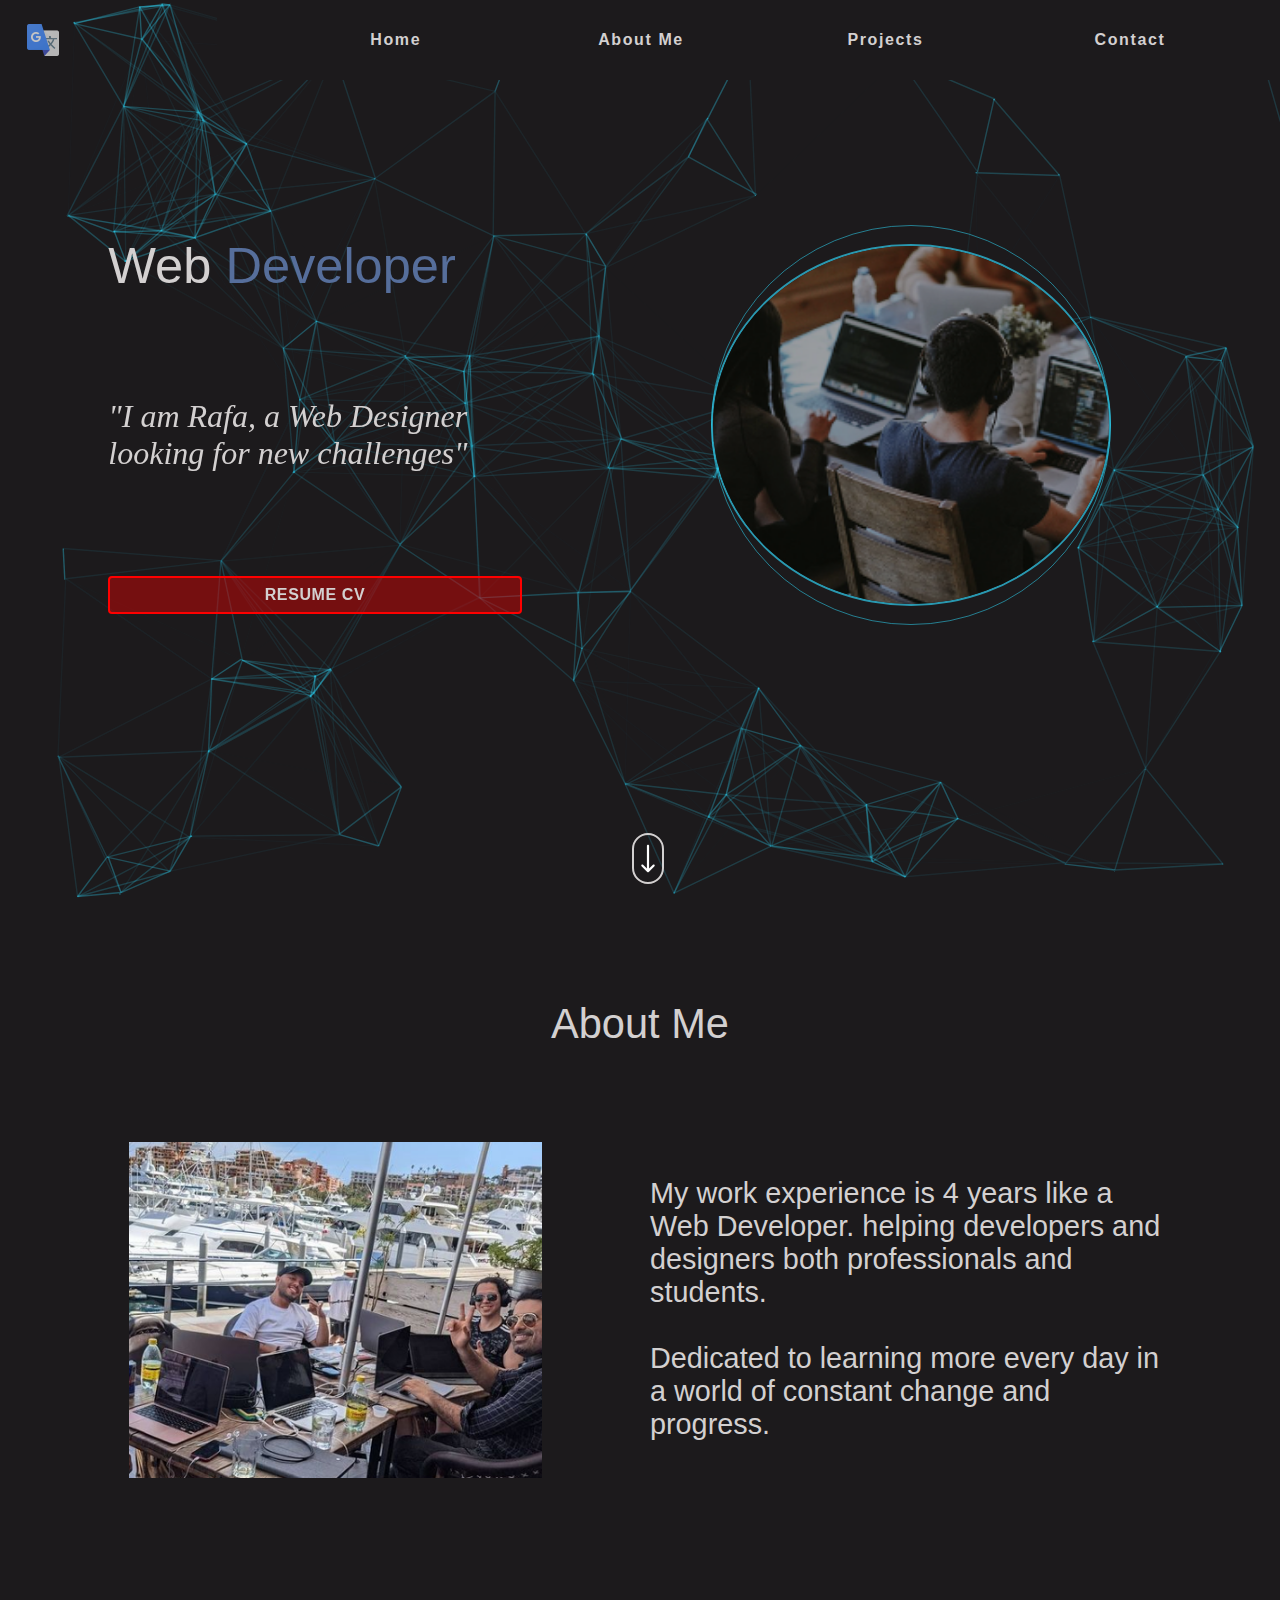
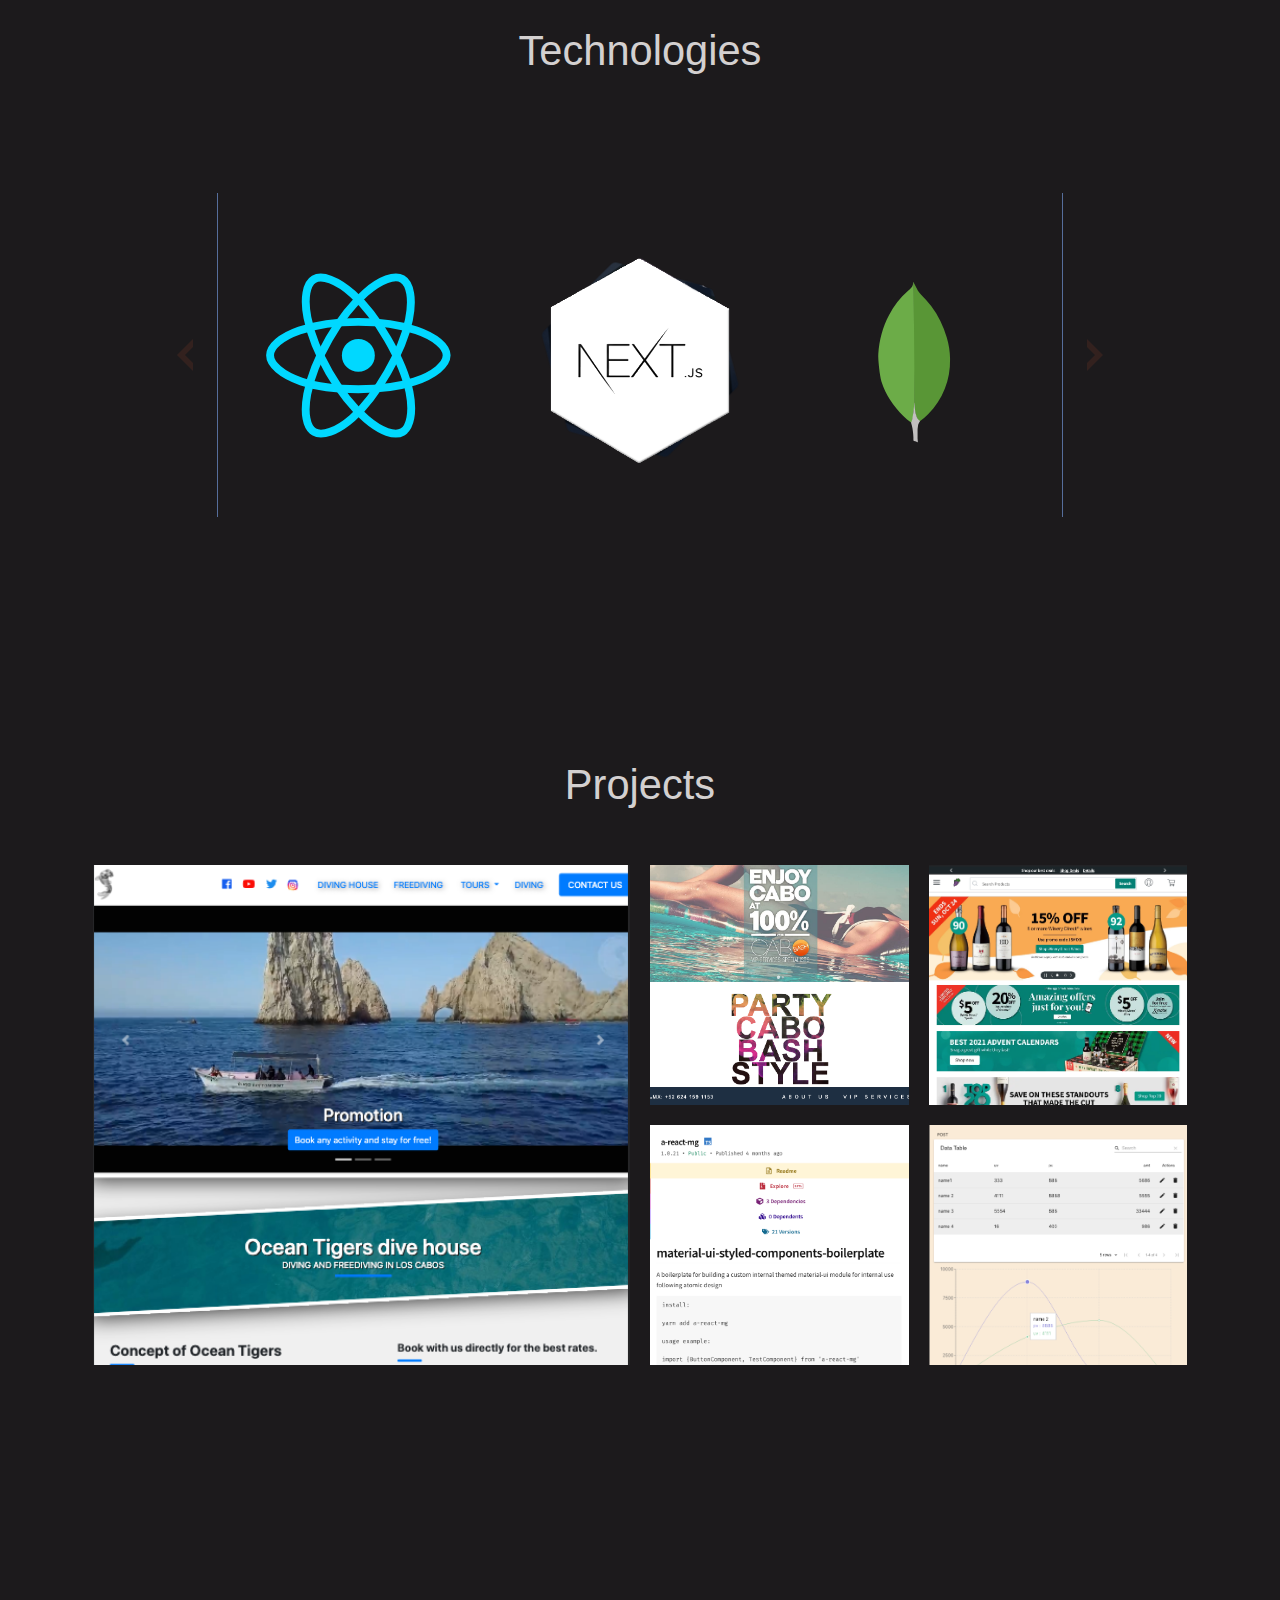
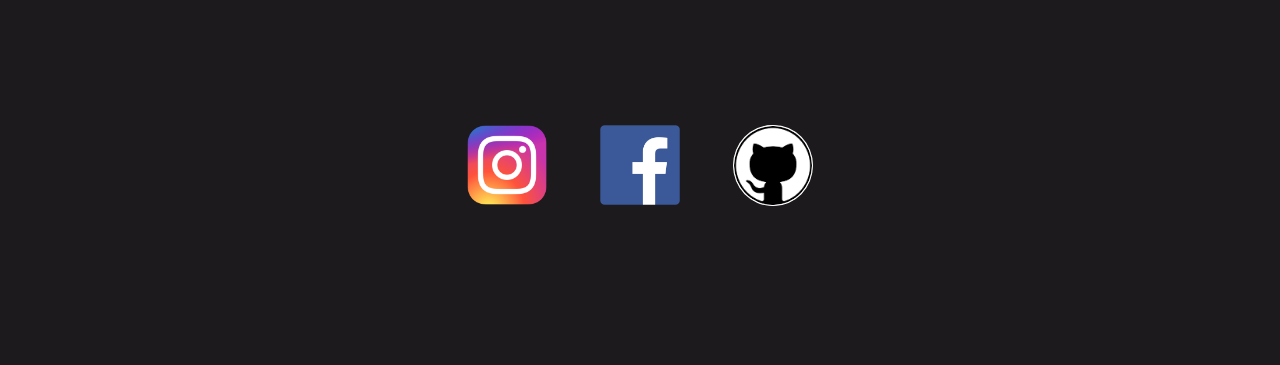
==== index.html @ 6e9bcad2 "sii" ====
<html lang="es">
<head>
    <meta charset="UTF-8">
    <meta name="viewport" content="width=device-width, initial-scale=1.0">
    <title>WEB Developer</title>
    <link rel="stylesheet" href="css/style.css">
    <link rel="shortcut icon" href="css/favicon.svg">
</head>
<body id="header">
    <div id="particles-js"></div>
    <div class="loader">
        <div class="rings">
            <div class="ring one">
                <div class="ring two">
                    <div class="ring three">
                    </div>
                </div>
            </div>
        </div>
    </div>
    <header class="header grid">
        <nav class="navbar">
            <ul class="navbar__links">
                <li class="navbar__link active"><a href="#header">Home</a></li>
                <li class="navbar__link"><a href="#about">About Me</a></li>
                <li class="navbar__link"><a href="#proyects" >Projects</a></li>
                <li class="navbar__link"><a href="#contact" >Contact</a></li>
                <li class="navbar__link">
                    <a href="https://stackblitz.com/@xipeRafa" target="__blank" class="stackblitz" >StackBlitz</a>
                </li> 
            </ul>
            <div class="btn__menu">
                <span class="btn__menu--span span1"></span>
                <span class="btn__menu--span span2"></span>
                <span class="btn__menu--span span3"></span>
            </div>
        </nav>
        <div class="btn__traduccion">
            <img src="assets/Google_Translate_logo.svg.png" alt="" class="btn__traduccion--img">
        </div>
        <div class="header__info">
            <h1 class="header__title">Web <span class="orange__letters">Developer</span></h1>
            <p class="header__paragraph">
                "I am Rafa, a Web Designer looking for new challenges"
            </p>
            <a href="./cv.html" target="_blank" class="header__link">RESUME CV</a>
        </div>
        <div class="header__img">
            <div class="header__circle"></div>
            <img src="assets/pc2.png" alt="an animated pc" class="img">
        </div>
        <a href="#about" class="header__link--relative">
                <img src="assets\flecha-hacia-abajo.svg" alt="" class="header__link--img">
        </a>
    </header>
    <section class="about" id="about">
        <div class="about__container grid">
            <h2 class="about__title">About Me</h2>

            <p class="about__me">
                My work experience is 4 years like a Web Developer.
                helping developers and designers both professionals and students.
                <br><br>
                Dedicated to learning more every day in a world of constant change and progress.
           
            </p>
        
          
            <div class="about__img">
                <img src="assets/yo.png" alt="a developer draw">
            </div>

            <h3 class="about__tecnology--title">Technologies</h3>
            <div class="carousel">
                <div class="skill">
                    <img src="assets/react-1.svg" alt="">
                </div>
                <div class="skill">
                    <img src="assets/nextjs.png" alt="">
                </div>
                <div class="skill">
                    <img src="assets/MongoDB-Icon-logo.svg" alt="">
                </div>
                <div class="skill">
                    <img src="assets\html5-logo.svg" alt="">
                </div>
                <div class="skill">
                    <img src="assets\css-logo.svg" alt="">
                </div>
                <div class="skill">
                    <img src="assets\js-logo.svg" alt="">
                </div>
                <div class="skill">
                    <img src="assets\git-logo.svg" alt="">
                </div>
                <div class="skill">
                    <img src="assets/GraphQL_Logo.svg.png" alt="">
                </div>
                <div class="skill">
                    <img src="assets/e.png" alt="">
                </div>
            </div>
            <div class="keypad">
                <div class="right"><img src="assets\right-chevron.svg" alt=""></div>
                <div class="left"><img src="assets\left-chevron.svg" alt=""></div>
            </div>
            <div class="carousel__dots">
            </div>
        </div>
    </section>
    <section class="proyects" id="proyects">
        <div class="proyects__container grid">
            <h2 class="proyects__title">Projects</h2>
            <div class="proyect">
                <img src="assets/oceantigers.png" alt="" class="proyect__img--mobile">
                <img src="assets/oceantigers-desktop.png" alt="" class="proyect__img">
            </div>
            <div class="proyect">
                <img src="assets/cabobash.png" alt="" class="proyect__img--mobile">
                <img src="assets/cabobash.png" alt="" class="proyect__img">
               
            </div>
            <div class="proyect">
                <img src="assets/totalwine.png" alt="" class="proyect__img--mobile">
                <img src="assets/totalwine-desktop.png" alt="" class="proyect__img">
            </div>
            <div class="proyect">
                <img src="assets/ui-sistem-mobile.png" alt="" class="proyect__img--mobile">
                <img src="assets/ui-sistem.png" alt="" class="proyect__img">
            </div>
            <div class="proyect">
                <img src="assets/reachart.png" alt="" class="proyect__img--mobile">
                <img src="assets/reachart.png" alt="" class="proyect__img">
            </div>
        </div>
    </section>
    <footer class="footer">
        <div class="footer__container">
            <div class="footer__social" id="contact">
                <a href="https://www.instagram.com/rafa110587/" target="__blank" class="footer__link">
                    <img src="assets/Instagram_logo_2016.svg.png" alt="" class="footer__social--icon">
                </a>
                <a href="https://www.facebook.com/rafaelsemonio" target="__blank" class="footer__link">
                    <img src="assets/Facebook_icon_2013.svg.png" alt="" class="footer__social--icon">
                </a>
                <a href="https://github.com/xipeRafa?tab=repositories" target="__blank" class="footer__link" >
                    <img src="assets/github.png" alt="" class="footer__social--icon github" >
                </a> 
            </div>
        </div>
    </footer>
    <script src="js/particles.min.js"></script>
    <script src="js/app.js"></script>
</body>
</html>
---- css/style.css ----
:root{
      --white: rgb(211, 208, 208);
      --light-grey: #312f31;
      --grey: #1c1a1c;
      --dark-grey: #1c1a1c;
      --blueGray: #566e9b;
      background-color:#1c1a1c;
  }
  
  *,
  *::after,
  *::before{
  
      margin: 0;
      padding: 0;
      box-sizing: border-box;
      scroll-behavior: smooth;
  
  }
  
  a{
      text-decoration: none;
  }
  
  li{
      list-style: none;
  }
  
  body{
      padding-top: 200px;
      font-family: 'roboto' , sans-serif;
  }
  
  /* estilos scroll bar */
  
  body::-webkit-scrollbar {
      -webkit-appearance: none;
  } 
  
 /*  body::-webkit-scrollbar:vertical {
      width:10px;
  } */
  
  body::-webkit-scrollbar-button:increment,.contenedor::-webkit-scrollbar-button {
      display: none;
  }  
  
  
  body::-webkit-scrollbar-track {
      background-color: var(--dark-grey);
  }
  
  .header{
      position: relative;
      height:100%;
      width: 100%;
      z-index: 9;
  }
  
  #particles-js{
      background-color: var(--dark-grey);
      height: 100vh;
      width: 100%;
      position: absolute;
      top: 0;
      left: 0;
      z-index: 1;
  }
  
  /* ------------------loader------------------------ */
  .loader{
      height: 100vh;
      width: 100%;
      background-color: #131213;
      display: flex;
      align-items: center;
      justify-content: center;
      position: fixed;
      top: 0;
      left: 0;
      z-index: 10000;
      clip-path: circle(141.2% at 100% 0);
      transition: clip-path 2s ease-in-out;
  }
  
  .loader.desactive{
      clip-path: circle(0.0% at 100% 0);
  }
  
  .ring{
      border-radius: 50%;
      display: flex;
      align-items: center;
      justify-content: center;
  }
  
  .ring.one{
      border: 6px solid #Fff;
      border-left-color: transparent;
      border-top-color: transparent;
      height: 120px;
      width: 120px;
      animation: rotation 8s linear infinite;
  }
  
  .ring.two{
      border: 4px solid #Fff;
      border-left-color: transparent;
      border-top-color: transparent;
      height: 80px;
      width: 80px;
      animation: rotation 3s linear infinite;
  }
  
  .ring.three{
      border: 2px solid #Fff;
      border-left-color: transparent;
      border-top-color: transparent;
      height: 40px;
      width: 40px;
      animation: rotation 2s linear infinite;
      
  }
  
  @keyframes rotation{
      0%{
          transform: rotate(0deg);
      }
      100%{
          transform: rotate(360deg);
      }
  }
  
  /* ----navbar----------------- */
  
  .navbar{
      height: 80px;
      width: 100%!important;
      padding: 0 4%;
      display: flex;
      flex-direction: row-reverse;
      justify-content: space-between;
      align-items: center;
      position: fixed!important;
      top: 0;
      z-index: 10;
      background-color: var(--dark-grey);
      padding-left: 56px!important;
  }
  
      .navbar__links{
          background-color: var(--dark-grey);
          height: 100vh;
          width: 100%;
          position: absolute;
          top: 0;
          left: -140vw;
          box-shadow: inset -8px  0px var(--light-grey);
          padding-left: 8%;
          padding-top: 80px;
          transition: left .6s;
          overflow: hidden;
      }
  
      .navbar.active .navbar__links{
          left: 0;
      }
  
          .navbar__link{
              height: 3em;
              width: calc( 100% - 8px );
              margin: 1em 0;
              padding-left: 1em;
              position: relative;
               border-radius: 10px; 
          }
  
          .navbar__link > a {
              height: 100%;
              width: 100%;
              display: flex;
              align-items: center;
          }

              .navbar__link > a{
                  color: var(--white);
                  letter-spacing: .1em;
                  font-weight: 600;
              }
  
          .navbar__link.active{
              width: 100%;
              background-color: var(--blueGray);
              border-radius: 10px 0 0 10px;
          }
  
          
  
  .btn__menu{
      height: 20px;
      width: 34px;
      position: relative;
      cursor: pointer;
      z-index: 10;
  }
  
      .btn__menu--span{
          position: absolute;
          content: '';
          background: var(--blueGray);
          height: 4px;
          width: 30px;
          transition: all 400ms ease; 
          z-index: 101;
      }
  
          .span2{
              top: 8px;
          }
  
          .span3{
              top: 16px;
          }
  
          .navbar.active .span1{
              transform: rotate(140deg);
              top: 10px;
          }
  
          .navbar.active .span2{
              opacity: 0%;
          }
  
          .navbar.active .span3{
              transform: rotate(-140deg);
              top: 10px;
          }
  
      .btn__traduccion{
          height: 80px;
          display: flex;
          align-items: center;
          justify-content: center;
          position: fixed;
          top: 0;
          left: 4%;
          z-index: 1000;
      }
  
          .btn__traduccion--img{
              height: 40%;
              width: auto;
              cursor: pointer;
              opacity: .8;
          }
  
          .btn__traduccion--img:hover{
              opacity: 1;
          }
  
      /* --------------------header-------------------------- */
  
      .header__info{
          height: calc(50vh - 80px );
          width: 100%;
          padding: 44px 8% 0;  /* arriba  lados  abajo*/
          color: var(--white);
      }
      
  
          .header__title{
              font-size: clamp( 2em , calc( 2.2em + 1.2vw) , 3.4em );
              text-align: center;
              font-weight: 500;
          }
  
          .header__paragraph{
              margin: 1em 0;
              font-size: clamp( 1em , calc( 1.2em + 1vw ) , 2em );
              text-align: center;
            
          }
  
          .header__link{
              display: flex;
              height: 2.4em ;
              width: 100%;
              border: 2.6px solid red;
              color: var(--white);
              justify-content: center;
              align-items: center;
              border-radius: 4px;
              font-weight: 600;
              margin: 0 auto;
              position: relative;
              z-index: 1;
              transition: all .8s;
              letter-spacing: .6px;
              background-color: rgba(255, 0, 0, 0.397);
          }
  
          .header__link:hover{
              color: var(--white);
          }
  
          .header__link::after{
              content: "";
              background-color: rgba(255, 0, 0, 0.397);
              height: 100%;
              width: 100%;
              position: absolute;
              top: 0;
              left: 0;
              z-index: -1;
              transform: scaleX(0);
              transition: all .8s;
          }
  
          .header__link:hover::after{
              transform: scaleX(1);
          }
  
          .orange__letters{
              color: var(--blueGray);
          }
     
  
      .header__img{
          height: 50vh;
          width: 100%;
          display: flex;
          align-items: center;
          justify-content: center;
          position: relative;
      }
  
          .header__circle{
              height: 40vh;
              max-height: 400px;
              width: 40vh;
              max-width: 400px;
              border-radius: 50%;
              border: 1.4px solid #30dafc86;
              position: absolute;
              top: calc( auto / 2);
              left: auto;
              z-index: 1;
          }
  
          .img{
              height: auto;
              width: 80%;
              position: absolute;
              z-index: 2;
          }
  
      .header__link--relative{
          display: none;
      }
  
  /* -------------------ABOUT ME---------------------------- */
  
  .about{
      background-color: var(--grey);
  }
  
  .about__container{
      padding-top: 3em;
      display: flex;
      flex-direction: column;
      align-items: center;
      padding: 100px 0;
  }
  
      .about__title{
          color: var(--white);
          font-size: clamp( 1em , calc( 1em + 2vw ) , 3em );
          font-weight: 500;
      }
  
      .about__me{
          width: 100%;
          margin: 2em 0;
          text-align: center;
          color: var(--white);
          padding: 0 8%;
          font-size: clamp(1em, calc( 1em + .5vw ) , 2em);
      }
  
      .about__img img{
        width: 90%;
        margin-top: 0%;
        margin-bottom: 9%;
        margin-left: 5%;
      }
  
      .about__tecnology--title{
          color: var(--white);
          font-size: clamp( 1em , calc( 1em + 2vw ) , 3em );
          font-weight: 500;
      }
  
      .carousel{
          height: 36vh;
          width: 100%;
          display: flex;
          align-items: center;
          overflow-x: scroll;
          scroll-behavior: smooth;
          margin-top: 100px;
      }
  
          .carousel::-webkit-scrollbar {
              display: none;
          }
  
          .skill{
              height: 34vh;
              width: 100%;
              flex-shrink: 0;
              display: flex;
              justify-content: center;
              align-items: center;
            
          }
  
              .skill > img{
                  height: 80%;
                  width: auto;
              }
  
      .carousel__dots{
          height: 3em;
          width: 40%;
          display: flex;
          justify-content: space-between;
          align-items: center;
      }
   
          .keypad{
            width: 100%;
            display: block;
            position: relative; 
       
          } 
          .right, .left{
            position: absolute;
            height: 2em;
            width: 2em;
            top: calc( -36vh/2 - 1em);
            cursor: pointer;
            opacity: .1;
        }
    
       
    
        .right img , .left  img{
            height: 100%;
            width: 100%;
        }
    
        .right{
            right: 2.3rem;

        }
    
        .left{
            left: 2.3rem;
        }
          
  
          .dot{
              height: 1em;
              width: 1em;
              border-radius: 50%;
              border: 2px solid transparent;
          }
  
          .dot.active{
              background-color: transparent;
          }
  
  /* -----------proyectos----------------------------- */
  
  .proyects{
      background-color: var(--dark-grey);
  }
  
  .proyects__container{
      display: flex;
      flex-direction: column;
      align-items: center;
      padding-top: 2em ;
  }
  
      .proyects__title{
          color: var(--white);
          font-size: clamp( 1em , calc( 1em + 2vw ) , 3em );
          font-weight: 500;
          margin-bottom: 1em;
      }
  
          .proyect{
              width: 90%;
              max-width: 718px;
              margin: 1em 0;
              position: relative;
          }
  
          .proyect__img--mobile {
              height: auto;
              width: 100%;
              
          }
  
          .proyect__img{
              display: none;
          }
  
          .proyect__link{
              height: 24%;
              max-height: 3em;
              width: 52%;
              max-width: 200px;
              border: 4px solid var(--blueGray);
              font-size: 1em;
              font-weight: bold;
              color: var(--blueGray);
              margin: 0 auto;
              display: flex;
              align-items: center;
              justify-content: center;
          }
  
          .proyect:hover > {
              opacity: 1;
          }
  
          .proyect:hover{
              box-shadow: 0px 0px 10px 1px white;
              transition: .8s;
          }
  
  /* --------------------footer----------------------------------- */
  
  .footer{
      background-color: var(--grey);
      padding: 100px 0;
  }
  
  .footer__container{
      min-height: 200px;
      max-width: 400px;
      margin: 0 auto;
      display: flex;
      flex-direction: column;
      justify-content: space-around;
  }
  
      .footer__message{
          color: var(--white);
          text-align: center;
      }
  
      .footer__link{
          width: 20%;
      }
  
      .footer__social{
          width: 100%;
          display: flex;
          justify-content: space-around;
      }
  
          .footer__social--icon{
              height: auto;
              width: 100%;
          }
  
  /* 320 480 600 768 1024 1200 */
  
  @media all and ( min-width: 320px ){
  
  }
  
  @media all and ( min-width: 480px ){
      
       .header__circle{
          height: 54vw;
          width: 54vw;
          left: 23vw;
      } 
  }
  
  @media all and ( min-width: 600px ){
      
      .header__circle{
          height: 44vh;
          width: 44vh;
          left: auto;
      }
  
      .img{
          width: 70%;
      }
  }

  @media all and ( max-width: 766px ){
    .header__circle{ 
      display: none;
    }
    .img{
      display: none;
    }
    .header__info{
        height: 100%;
        display: flex;
        flex-direction: column;
        justify-content: space-evenly;
  
    }
}
  @media all and ( min-width: 768px ){
  
      .grid{
          display: grid;
          grid-template-columns: repeat( 12 , 1fr);
          column-gap: 20px;
      }
  
      /* -------navbar--------------------- */
      
      .navbar{
          width: auto;
          position: static;
          grid-column: 2/12;
          padding: 0;
          background-color: var(--dark-grey);
      }
  
      .navbar__links{
          background: transparent;
          height: 100%;
          display: flex;
          position: static;
          box-shadow: none;
          padding-top: 0;
          padding-left: 0;
      }
  
          .navbar__link{
              height: 100%;
              padding: 0;
              display: flex;
              justify-content: center;
              align-items: center;
              margin: 0;
          }
  
          .navbar__link > a{
              height: 50%;
              width: auto;
              display: flex;
              align-items: center;
              position: relative;
          }
  
              .navbar__link > a:hover{
                  color: var(--blueGray);
              }
  
              .navbar__link > a::after{
                  content: "";
                  height: 4px;
                  width: 100%;
                  background: var(--blueGray);
                  position: absolute;
                  bottom: 0;
                  left: 0;
                  transform: scaleX(0);
                  transform-origin: left;
                  transition: all 1s;
              }
  
              .navbar__link a:hover::after{
                  transform: scaleY(1);
                  
              }
  
          .navbar__link.active{
              background-color: transparent;
          }
  
          .navbar__link.active::after , .navbar__link.active::before{
              content: none;
          }
  
      .btn__menu{
          display: none;
      }
  
      /* --------------btn idioma-------------------------------- */
  
      .btn__traduccion{
          position: fixed;
          top: 0;
          left: 1.7em;
      }
  
      /* ------------------header----------------------------------- */
  
      .header__info{
          height: 50vh;
          padding: 0;
          grid-column: 2/6;
          display: flex;
          flex-direction: column;
          justify-content: space-around;
          margin-bottom: 0;
      }
  
      .header__title{
          text-align: left;
          width: 600px;
      }
  
      .header__paragraph{
          text-align: left;
          font-family: serif;
          font-style: italic;
      }
  
      .header__link{
          margin: 0;
      }
  
      .header__img{
          grid-column: 7/12;
      }
  
      .img{
          width: 400px;
          border-radius: 60%; 
          border: 2px solid #30dafca9;
      }
  
      .header__circle{
          height: 54vh;
          width: 54vh;
          left: auto;
      }
  
      .header__link--relative{
          display: block;
          height: 3.2em;
          width: 2em;
          border: 2px solid var(--white);
          border-radius: 100px;
          position: absolute;
          bottom: 1em;
          left: calc(50% - .5em);
      }
  
      .header__link--img , .header__link--blueGray{
          position: absolute;
          height: 80%;
          width: 100%;
          top: 10%;
      }
  
      .header__link--blueGray{
          opacity: 0;
          animation: display 1.8s infinite ;
      }
  
      @keyframes display{
          0%{
              opacity: 0;
          }
          50%{
              opacity: 1;
          }
          100%{
              opacity: 0;
          }
      }
  
      /* ------------about me----------------------- */
  
      .about__title{
          height: 1.6em;
          grid-column: 5/9;
          width: fit-content;
          justify-self: center;
      }
  
      .about__me{
          grid-column: 7/12;
          text-align: left;
          align-self: center;
          padding: 1em 0;
          margin-top: 110px ;
      }
  
      .about__img{
          margin-top: 4em;
          display: block;
          grid-column: 2/6;
          grid-row: 2;
      }
  
      .about__img > img{
          width: 100%;
          height: auto;
      }
  
      .about__tecnology--title{
          height: 1.6em;
          grid-column: 5/9;
          width: fit-content;
          justify-self: center;
          margin-top:100px ;
      }
  
      .carousel{
          grid-column: 3 / 11;
          border-left: 1px solid var(--blueGray);
          border-right: 1px solid var(--blueGray);
          position: relative;
      }
  
      .keypad{
          width: 100%;
          display: block;
          position: relative;
          grid-column: 3 / 11;
      }
  
      .right, .left{
          position: absolute;
          height: 2em;
          width: 2em;
          top: calc( -36vh/2 - 1em);
          cursor: pointer;
          opacity: .1;
      }
  
   
  
      .right img , .left  img{
          height: 100%;
          width: 100%;
      }
  
      .right{
          right: -3em;
      }
  
      .left{
          left: -3em;
      }
  
      .skill{
          width: calc( 100% / 3);
      }
  
      .skill > img {
          width: 70%;
          height: auto;
      }
  
      .carousel__dots{
          grid-column: 6/8;
          width: 100%;
      }
  
      /* -------------proyects---------------------------------- */
  
      .proyects__container{
          height: 100vh;
          grid-template-columns: repeat( 14 , 1fr );
          grid-template-rows: 80px 1fr 1fr 80px;
          row-gap: 20px;
          padding: 100px 0;
      }
  
      .proyects__title{
          grid-column: 6/10;
          width: fit-content;
          justify-self: center;
      }
  
      .proyect{
          background-color: var(--blueGray);
          height: 100%;
          width: 100%;
          margin: 0;
          overflow: hidden;
          background-color:var(--dark-grey);
      }
  
      .proyect:nth-child(odd){
          grid-column: 8/11;
      }
  
      .proyect:nth-child(even){
          grid-column: 11/14;
      }
  
      .proyect:nth-child(2){
          width: 100%;
          grid-column: 2/8;
          grid-row: 2/4;
      }
  
      .proyect__img{
          display: block;
      }
  
      .proyect__img--mobile{
          display: none;
      }
  
      .proyect img{
          height: auto;
          width: 100%;
      }
  
      .proyect:nth-child(3) img{
          height: 100%;
          width: auto;
      }
  
      .proyect:nth-child(3){
          display: flex;
          justify-content: center;
      }
  
      .proyect__link{
          position: relative;
          z-index: 4;
          transition: all .8s;
      }
  
      .proyect__link::after{
          content: "";
          background: var(--blueGray);
          height: 100%;
          width: 100%;
          position: absolute;
          top: 0;
          left: 0;
          transform: scaleX(0);
          z-index: -1;
          transition: all .8s;
      }
  
      .proyect__link:hover{
          color: var(--white);
      }
  
      .proyect__link:hover:after{
          transform: scaleX(1);
      }
  
      .proyect:nth-child(2) .proyect__link{
          width: 30%;
      }
  }
  
  @media all and ( min-width: 1024px ){
      .footer__message{
          width: 80%;
          margin: 0 auto;
      }
  }
  
  @media all and ( min-width: 1200px ){
  
      .header , .about__container, .proyects__container{
          max-width: 1440px;
          margin: 0 auto;
      }
  
  
      .navbar{
          grid-column: 3/11;
      }
  
      /* -----------about------- */
  
      .about__me{
          padding-top: 0;
          font-size: 1.8em;
      }
  }

  @media all and ( max-width: 767px ){
    body{
        padding-top: 20px;
    }
    .navbar{
        border-bottom: 1px solid #566e9b46;
    }
  }

  .github{
    background-color: white;
    border-radius: 50%;
    border: 1px solid white;
  }

  .stackblitz{
      color: var(--blueGray)!important;
  }
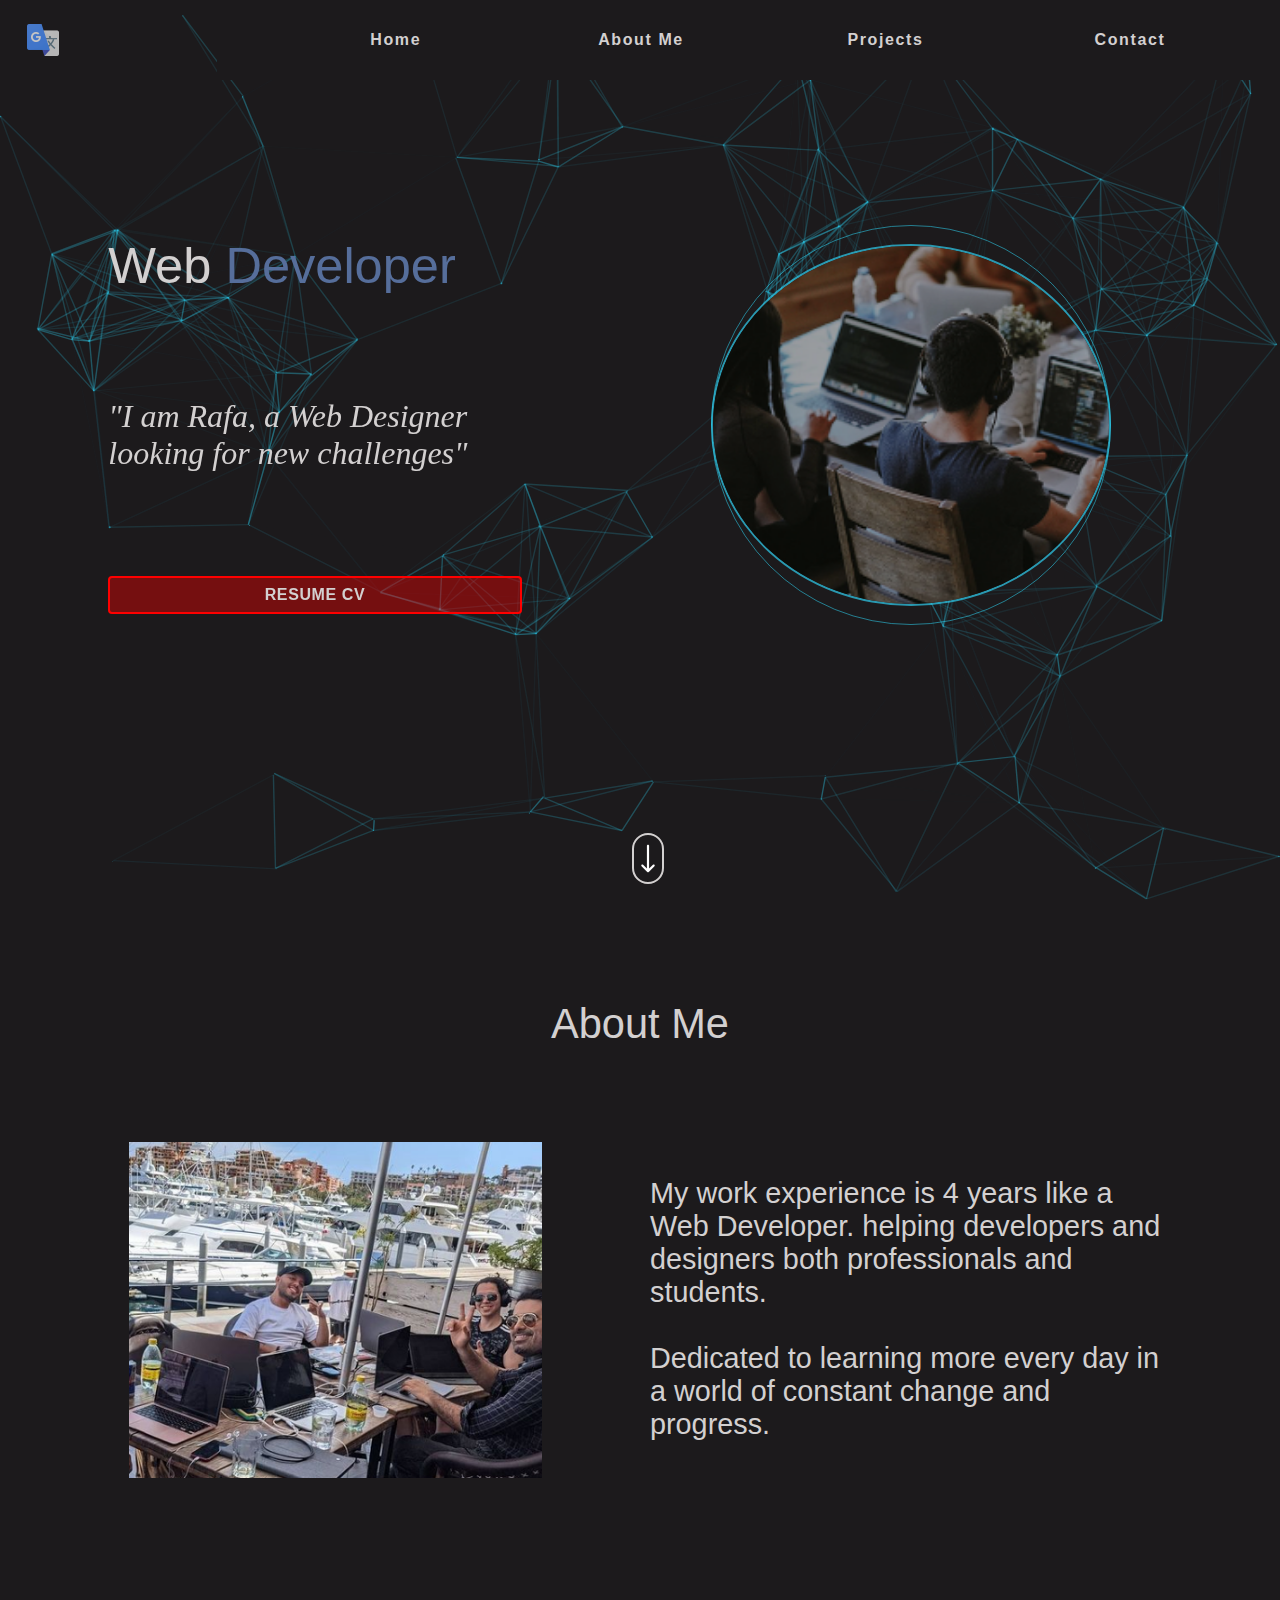
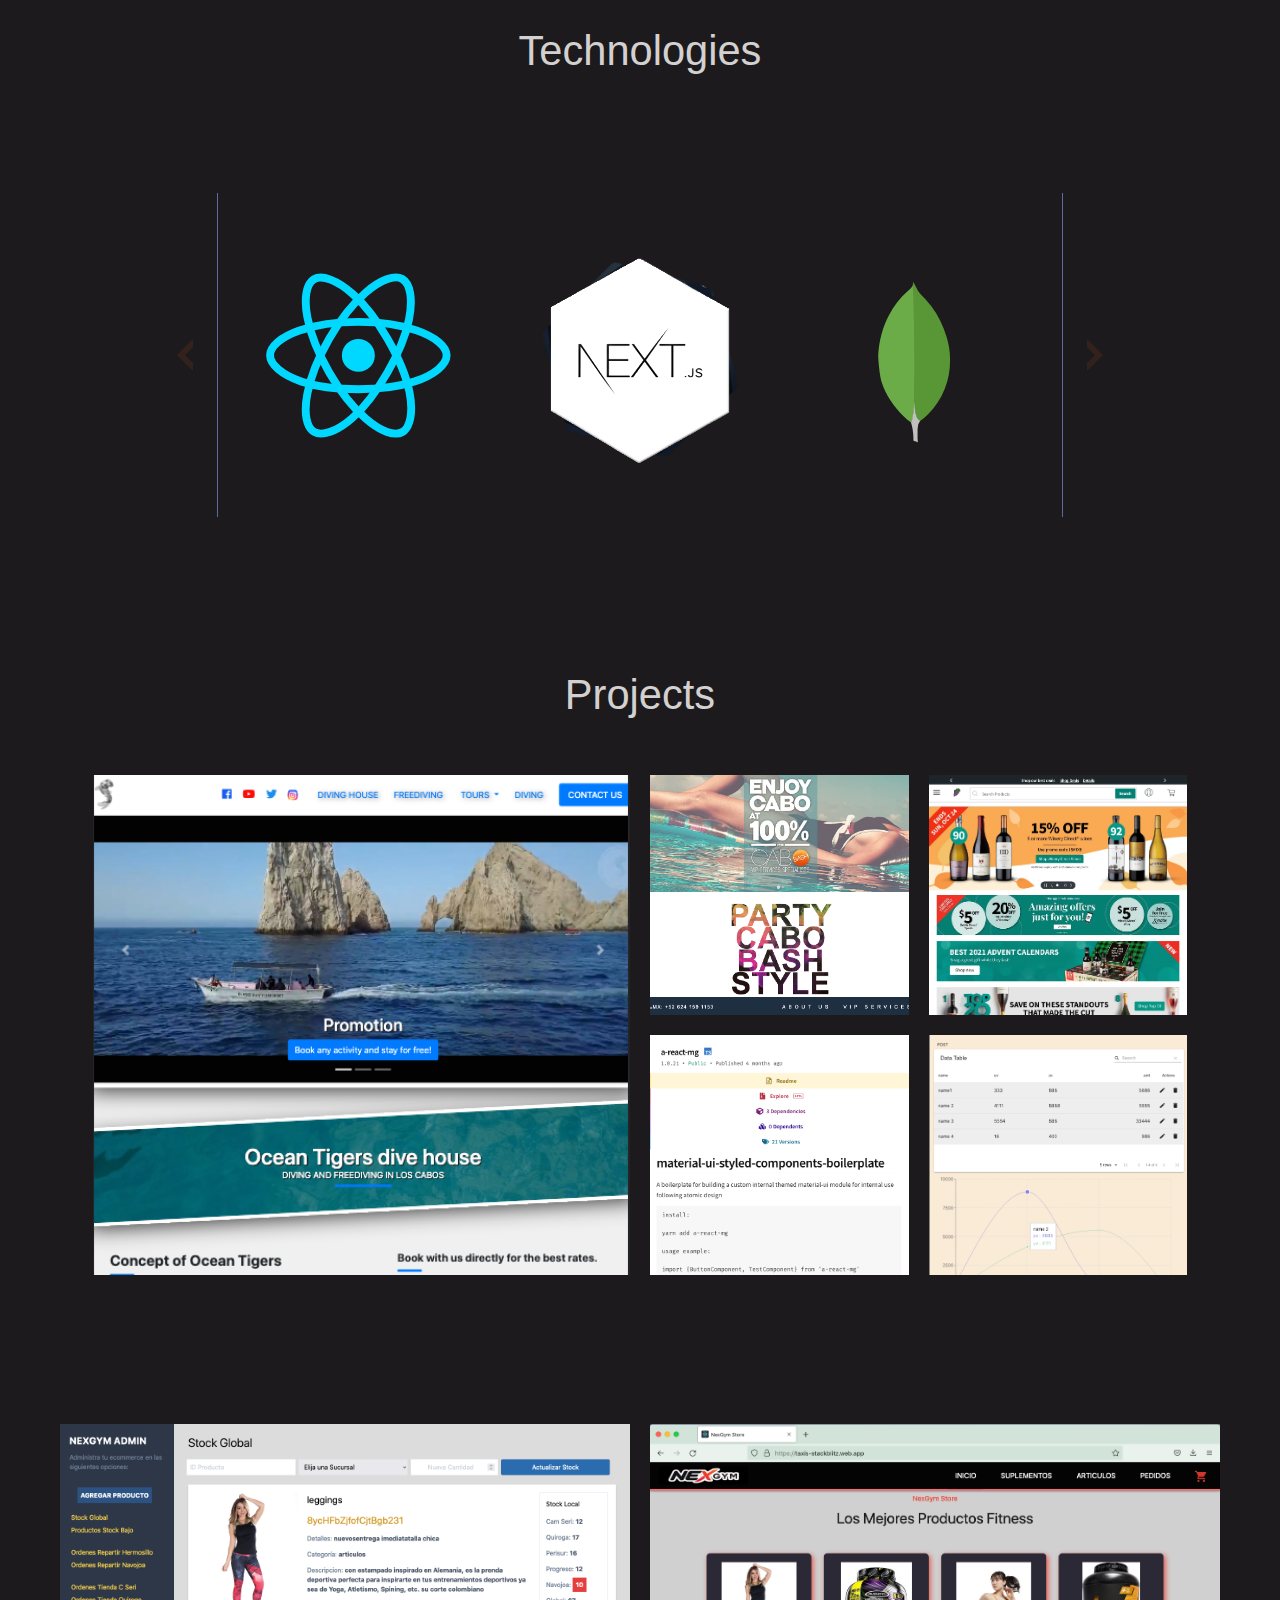
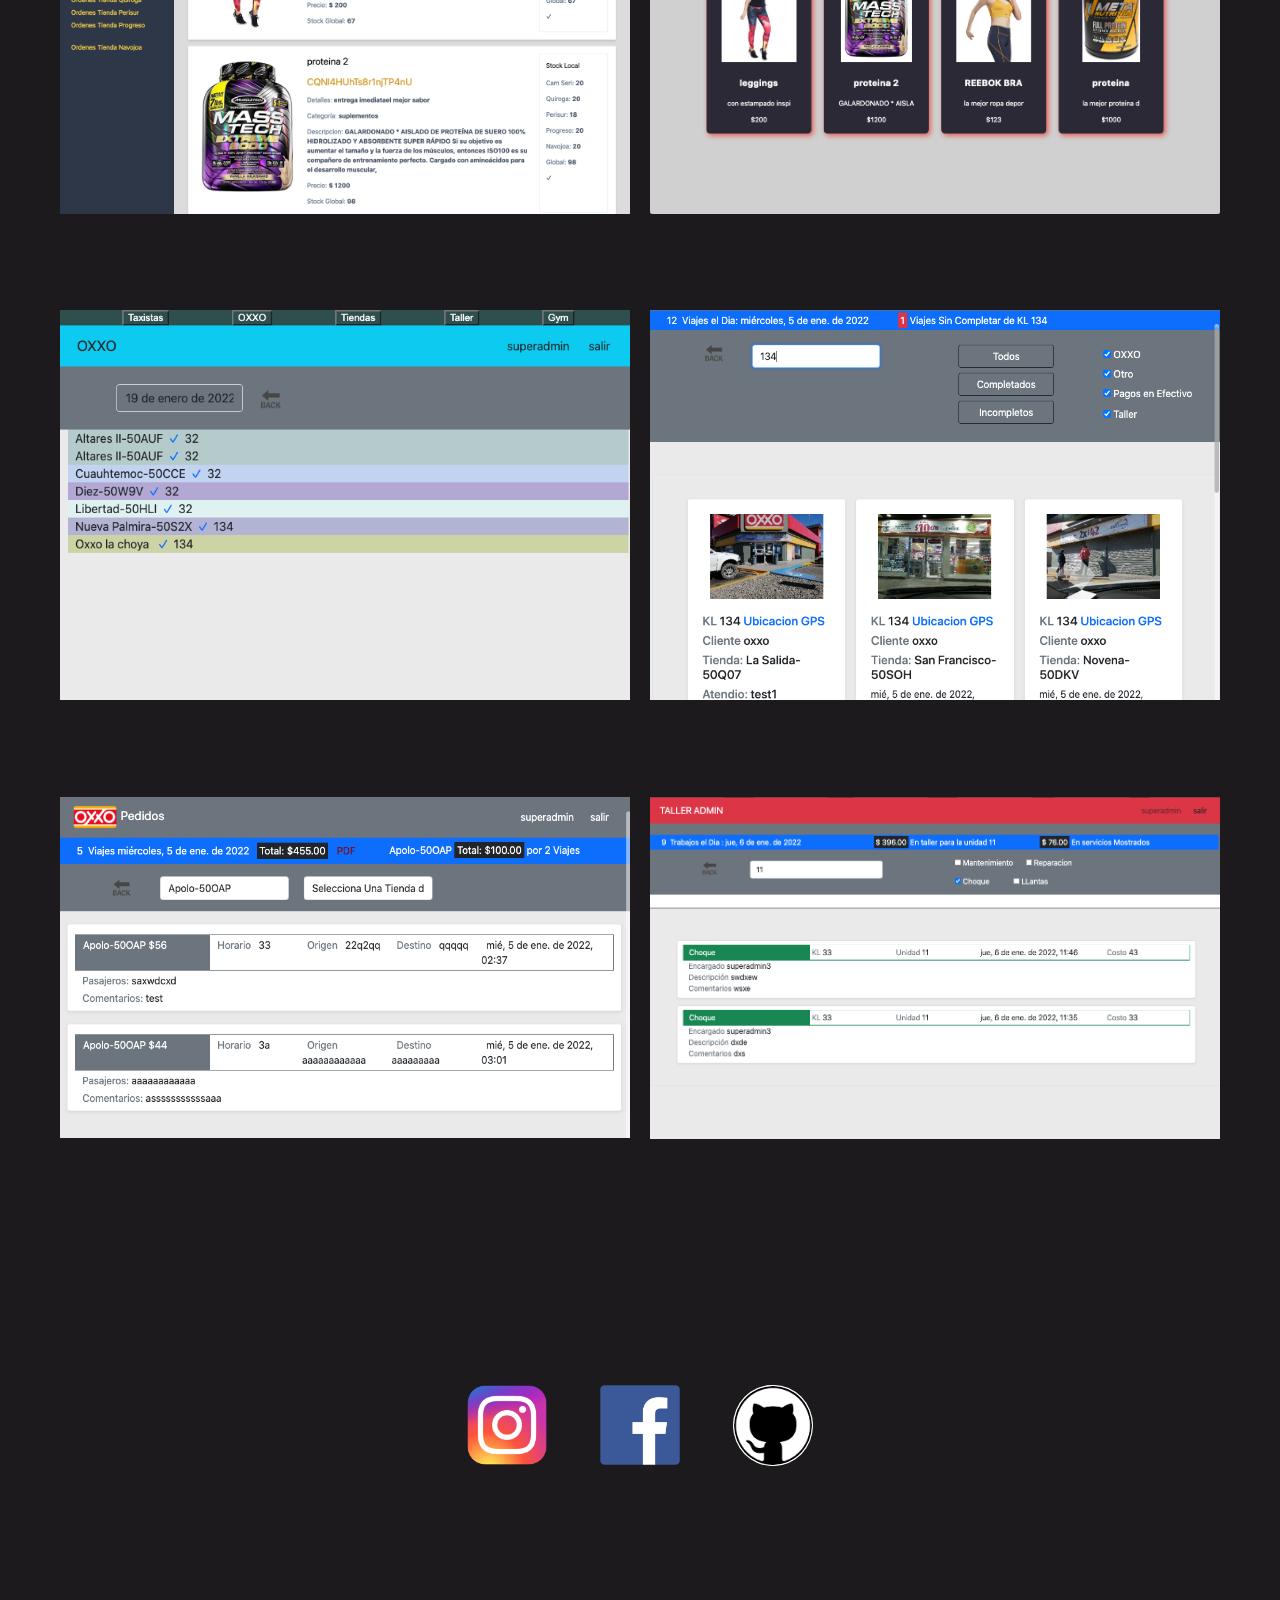
==== commit 81628ed5: "siii" ====
--- a/index.html
+++ b/index.html
@@ -134,6 +134,36 @@
             </div>
         </div>
     </section>
+
+    <section class="proyects" id="proyects">
+        <div class="proyects__container2">
+            <div class="proyect2">
+                <img src="assets/hillo/gym-admin.png" alt="" class="proyect__img--mobile">
+                <img src="assets/hillo/gym-admin.png" alt="" class="proyect__img">
+            </div>
+            <div class="proyect2">
+                <img src="assets/hillo/store.png" alt="" class="proyect__img--mobile">
+                <img src="assets/hillo/store.png" alt="" class="proyect__img">
+            </div>
+            <div class="proyect2">
+                <img src="assets/hillo/lista-oxxo.png" alt="" class="proyect__img--mobile">
+                <img src="assets/hillo/lista-oxxo.png" alt="" class="proyect__img">
+            </div>
+            <div class="proyect2">
+                <img src="assets/hillo/taxisAdmin.png" alt="" class="proyect__img--mobile">
+                <img src="assets/hillo/taxisAdmin.png" alt="" class="proyect__img">
+            </div>
+            <div class="proyect2">
+                <img src="assets/hillo/oxxo-pedidos.png" alt="" class="proyect__img--mobile">
+                <img src="assets/hillo/oxxo-pedidos.png" alt="" class="proyect__img">
+            </div>
+            <div class="proyect2">
+                <img src="assets/hillo/taller-admin.png" alt="" class="proyect__img--mobile">
+                <img src="assets/hillo/taller-admin.png" alt="" class="proyect__img">
+            </div>
+        </div>
+    </section>
+
     <footer class="footer">
         <div class="footer__container">
             <div class="footer__social" id="contact">
--- a/css/style.css
+++ b/css/style.css
@@ -486,7 +486,7 @@
       background-color: var(--dark-grey);
   }
   
-  .proyects__container{
+  .proyects__container, .proyects__container2{
       display: flex;
       flex-direction: column;
       align-items: center;
@@ -506,11 +506,11 @@
               margin: 1em 0;
               position: relative;
           }
+       
   
           .proyect__img--mobile {
               height: auto;
               width: 100%;
-              
           }
   
           .proyect__img{
@@ -533,7 +533,7 @@
           }
   
           .proyect:hover > {
-              opacity: 1;
+              opacity: 0;
           }
   
           .proyect:hover{
@@ -877,12 +877,30 @@
       /* -------------proyects---------------------------------- */
   
       .proyects__container{
-          height: 100vh;
+          height: 80vh;
           grid-template-columns: repeat( 14 , 1fr );
           grid-template-rows: 80px 1fr 1fr 80px;
           row-gap: 20px;
-          padding: 100px 0;
-      }
+          padding: 10px 0;
+      }
+
+      .proyects__container2{
+        display: grid; 
+        height: 160vh;
+        grid-template-columns: 1fr 1fr; 
+        grid-template-rows: 1fr 1fr 1fr; 
+        gap: 20px;
+        padding: 0 60px;
+      }
+
+        .proyect2{
+            height: 390px;
+            overflow: hidden;
+        }
+
+        .proyect2>img{
+            width: 100%;
+        }
   
       .proyects__title{
           grid-column: 6/10;
@@ -977,7 +995,7 @@
   
   @media all and ( min-width: 1200px ){
   
-      .header , .about__container, .proyects__container{
+      .header , .about__container, .proyects__container .proyects__container2{
           max-width: 1440px;
           margin: 0 auto;
       }
@@ -1014,3 +1032,12 @@
       color: var(--blueGray)!important;
   }
 
+ @media ( max-width: 600px ){
+    .proyect2{
+        width: 90%;
+        margin: 1em 0;
+        position: relative;
+    }
+
+ } 
+
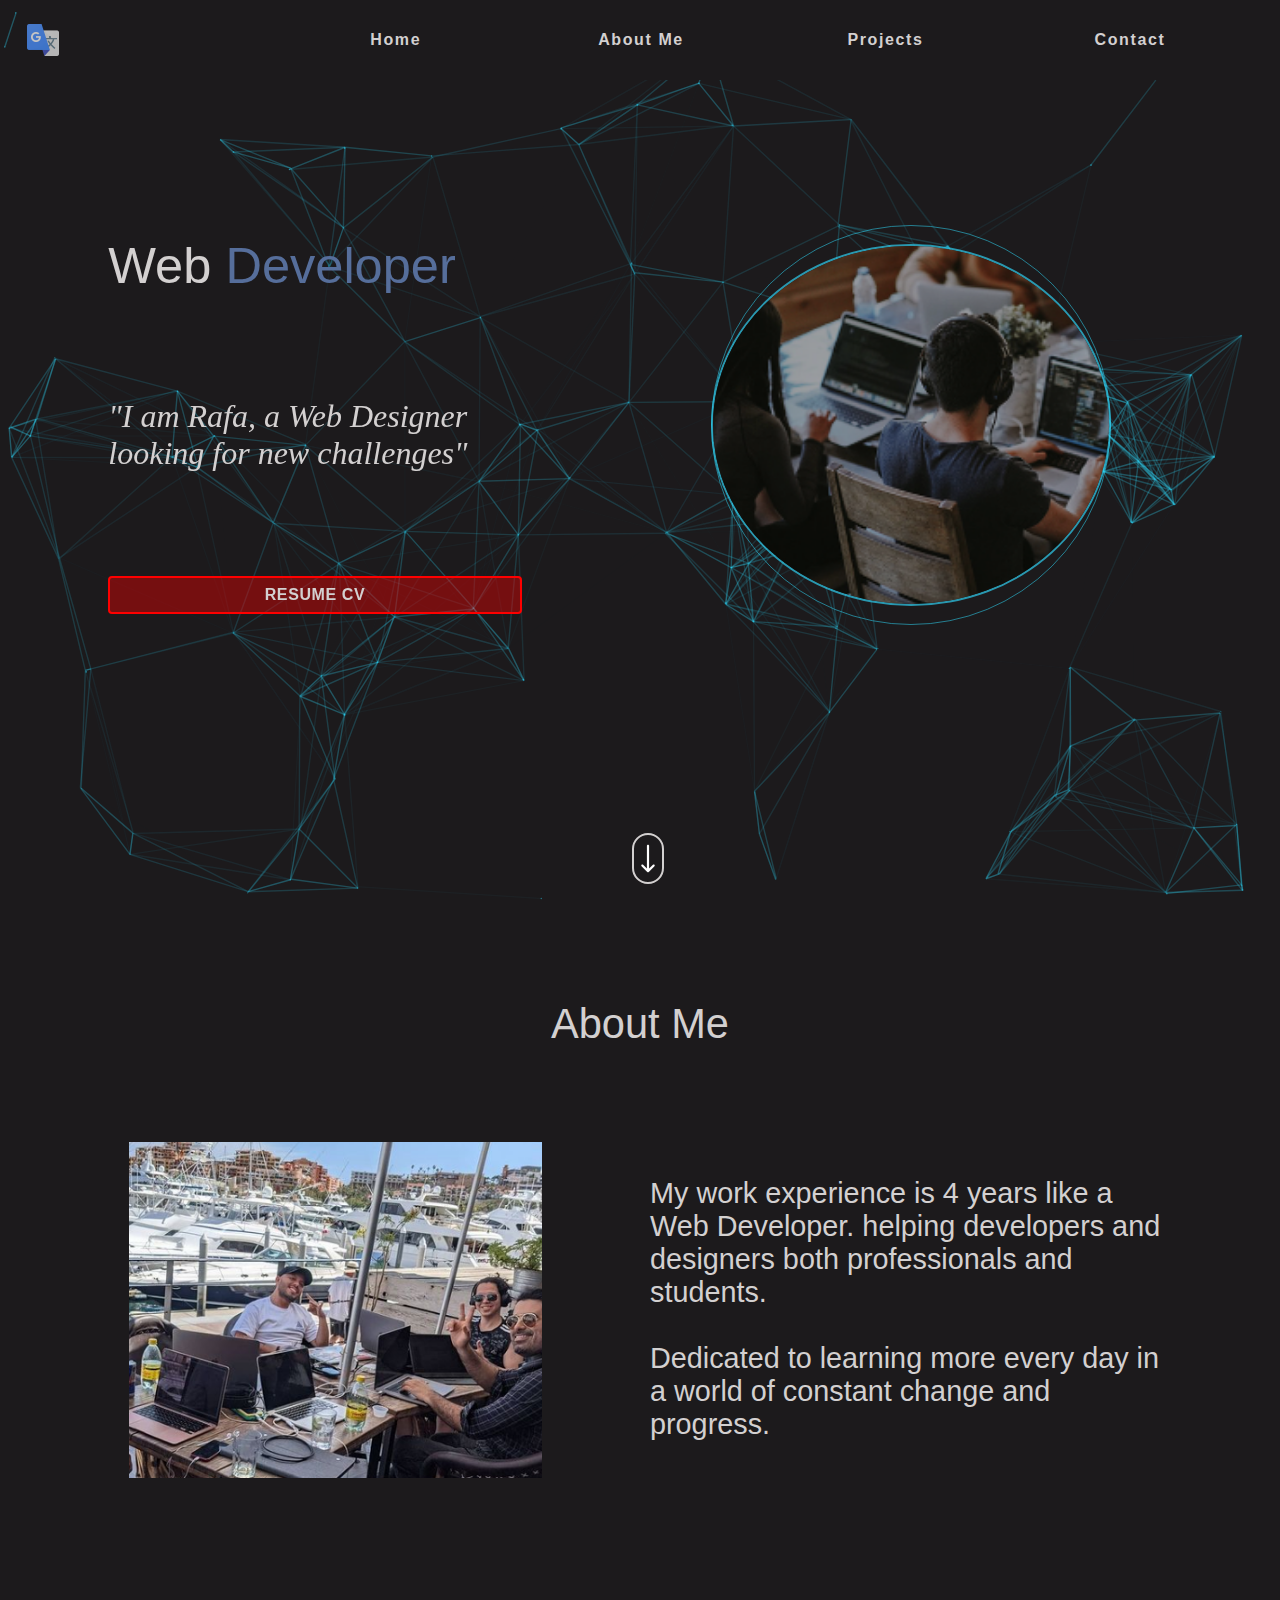
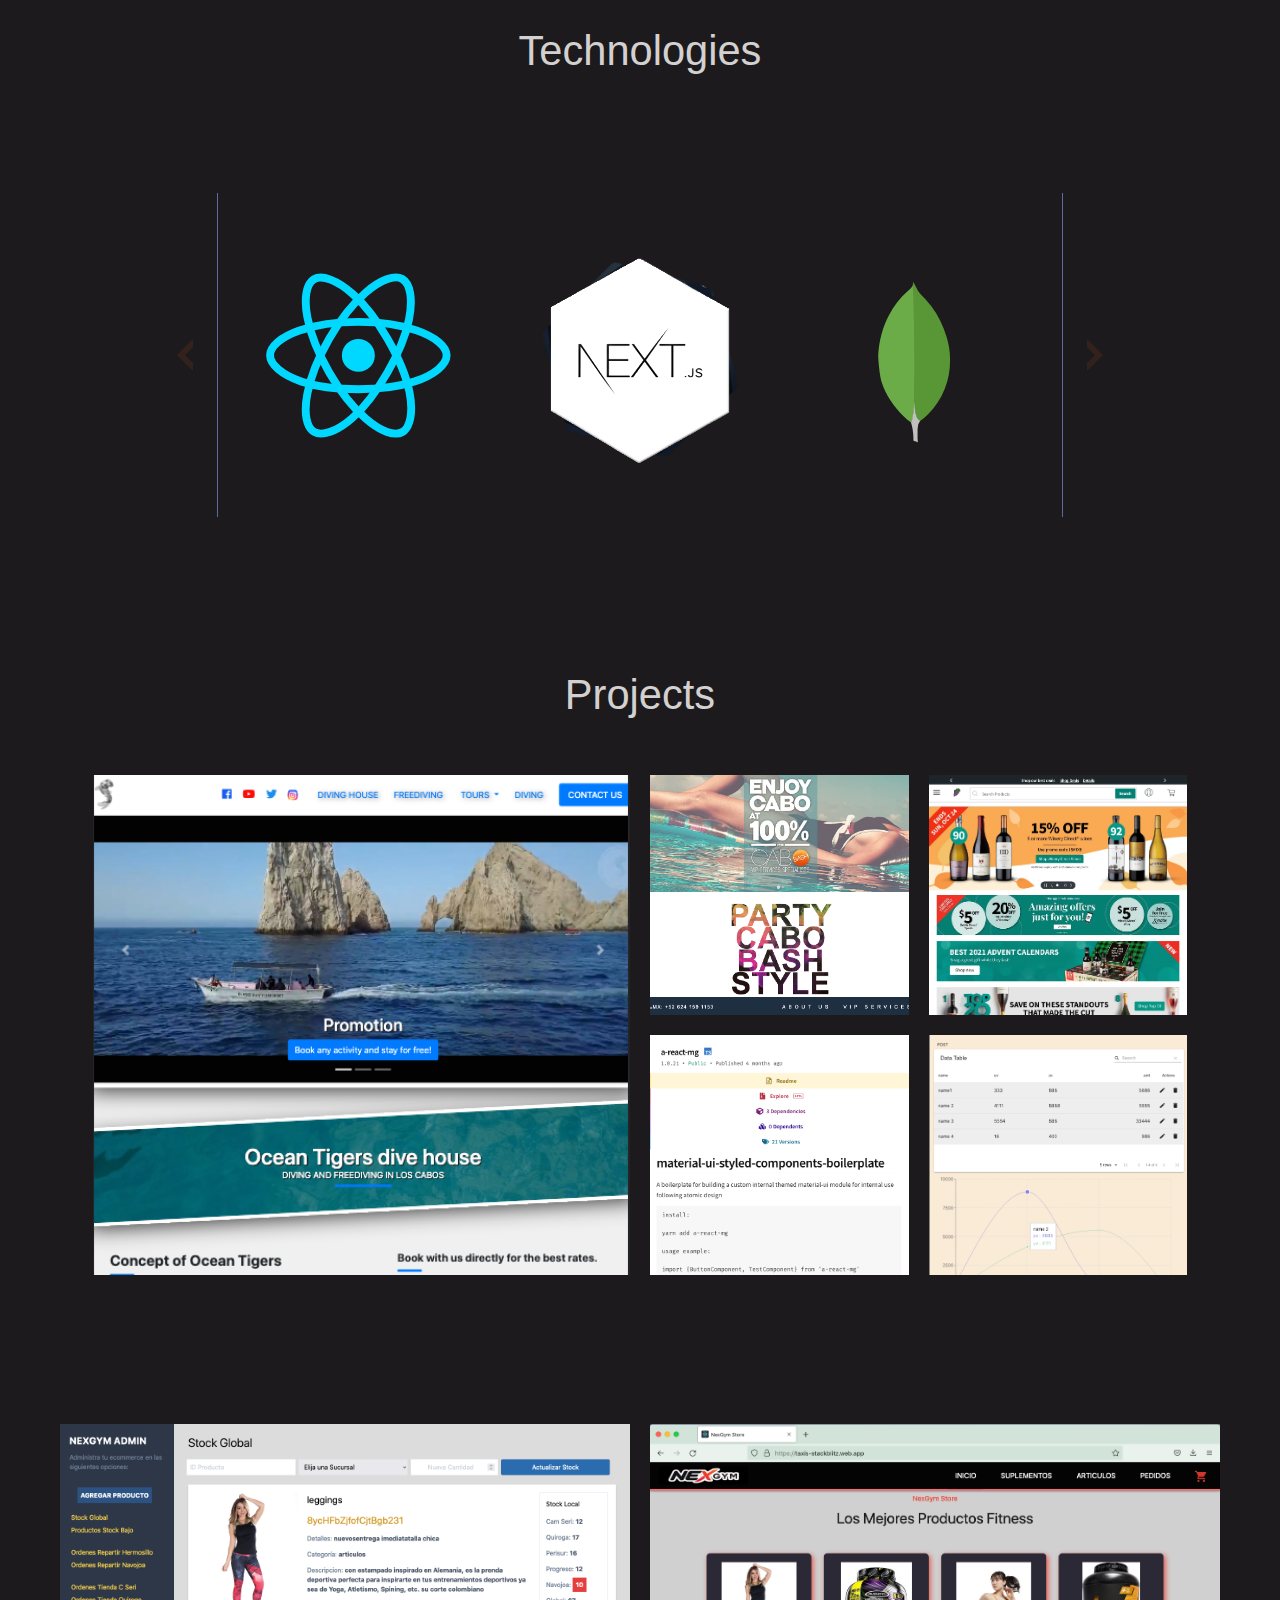
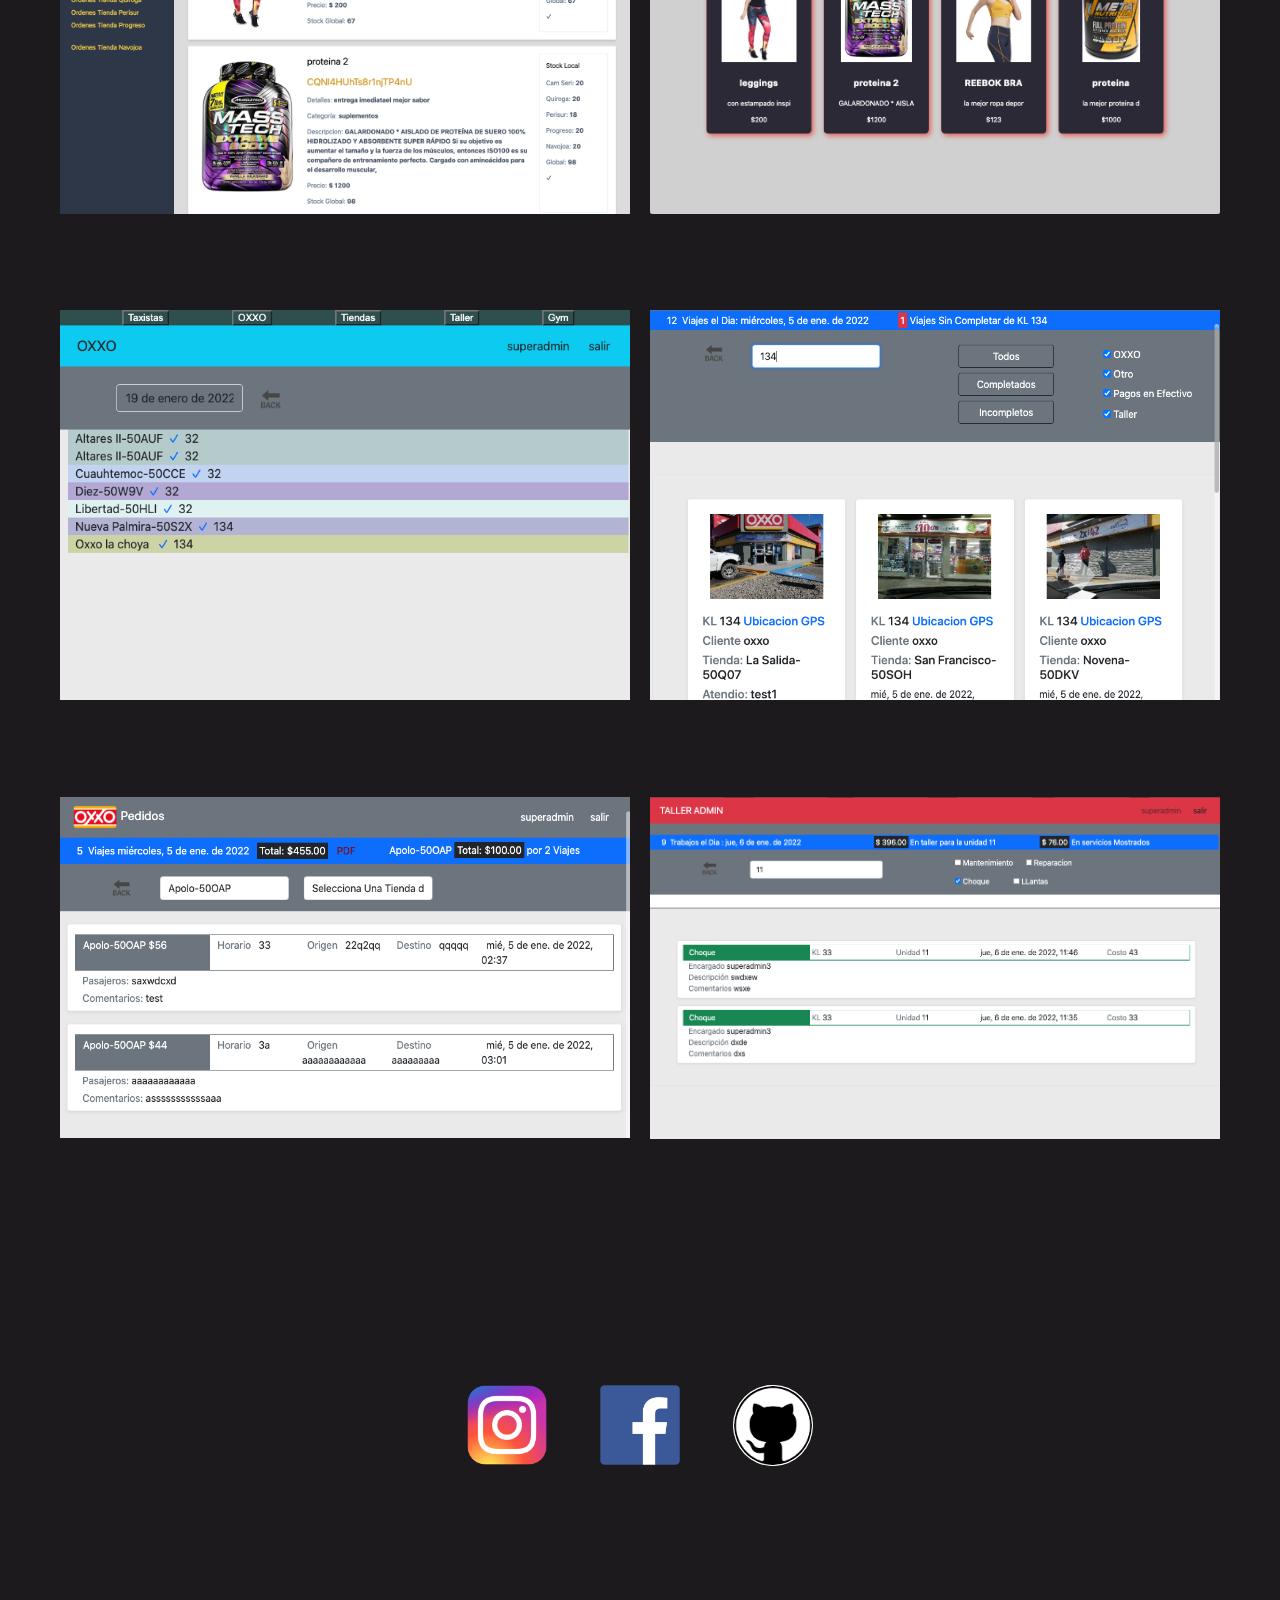
==== commit a286bcf4: "dd" ====
--- a/index.html
+++ b/index.html
@@ -36,6 +36,7 @@
             </div>
         </nav>
         <div class="btn__traduccion">
+            <img src="assets/yo.png" alt="" class="btn__traduccion--img" style="display: none;" >
             <img src="assets/Google_Translate_logo.svg.png" alt="" class="btn__traduccion--img">
         </div>
         <div class="header__info">
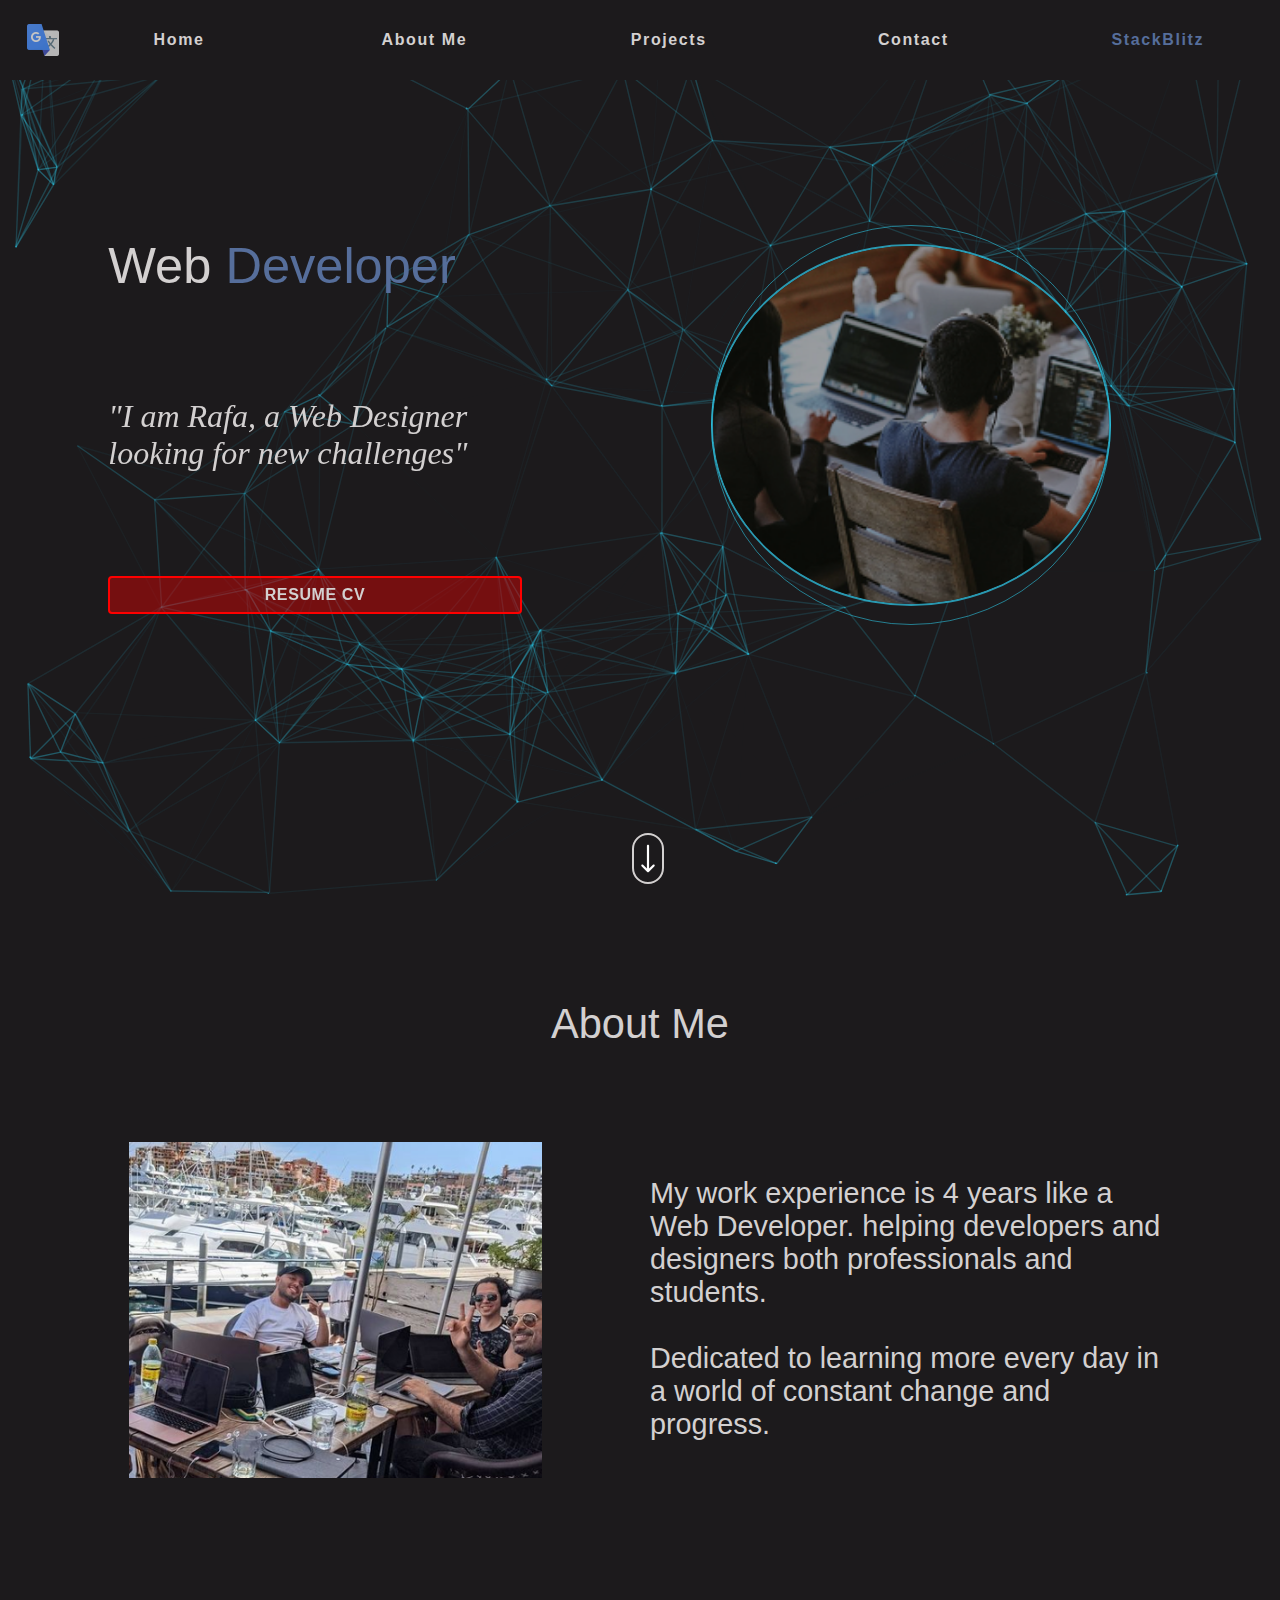
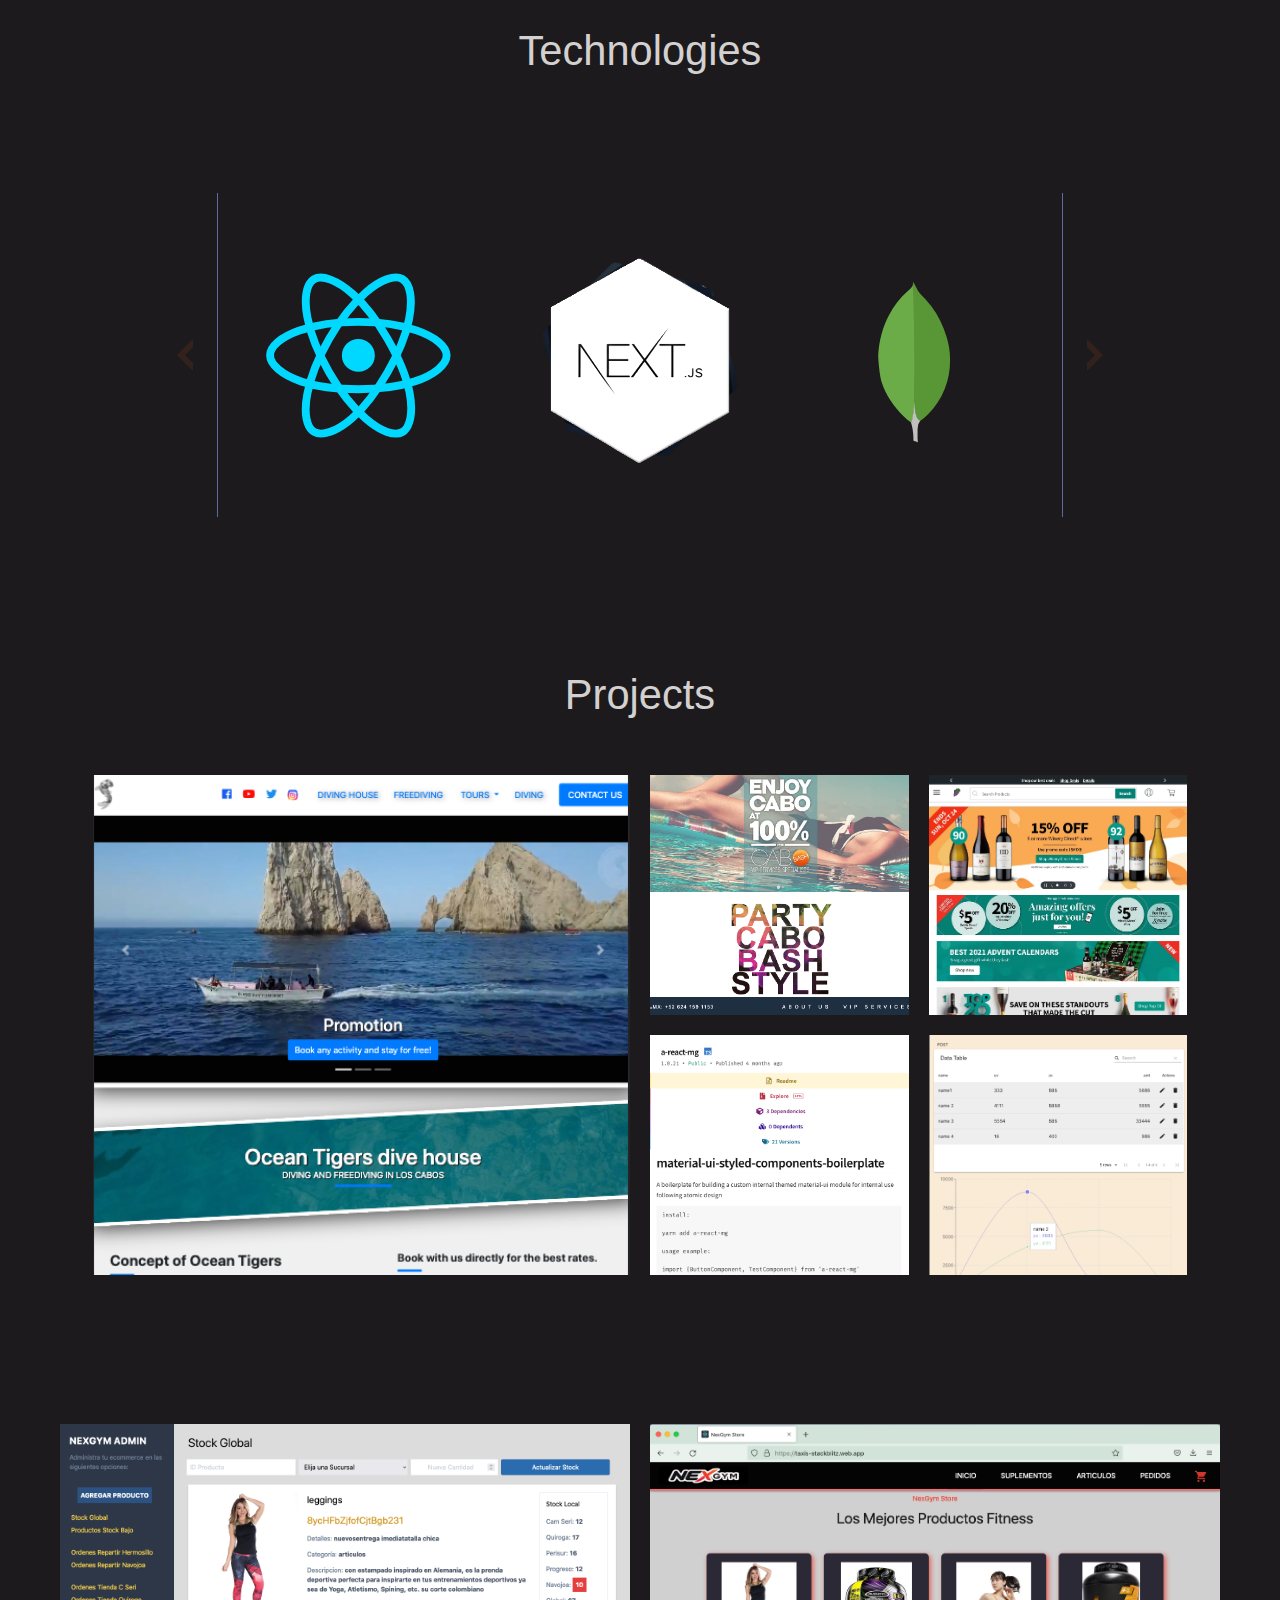
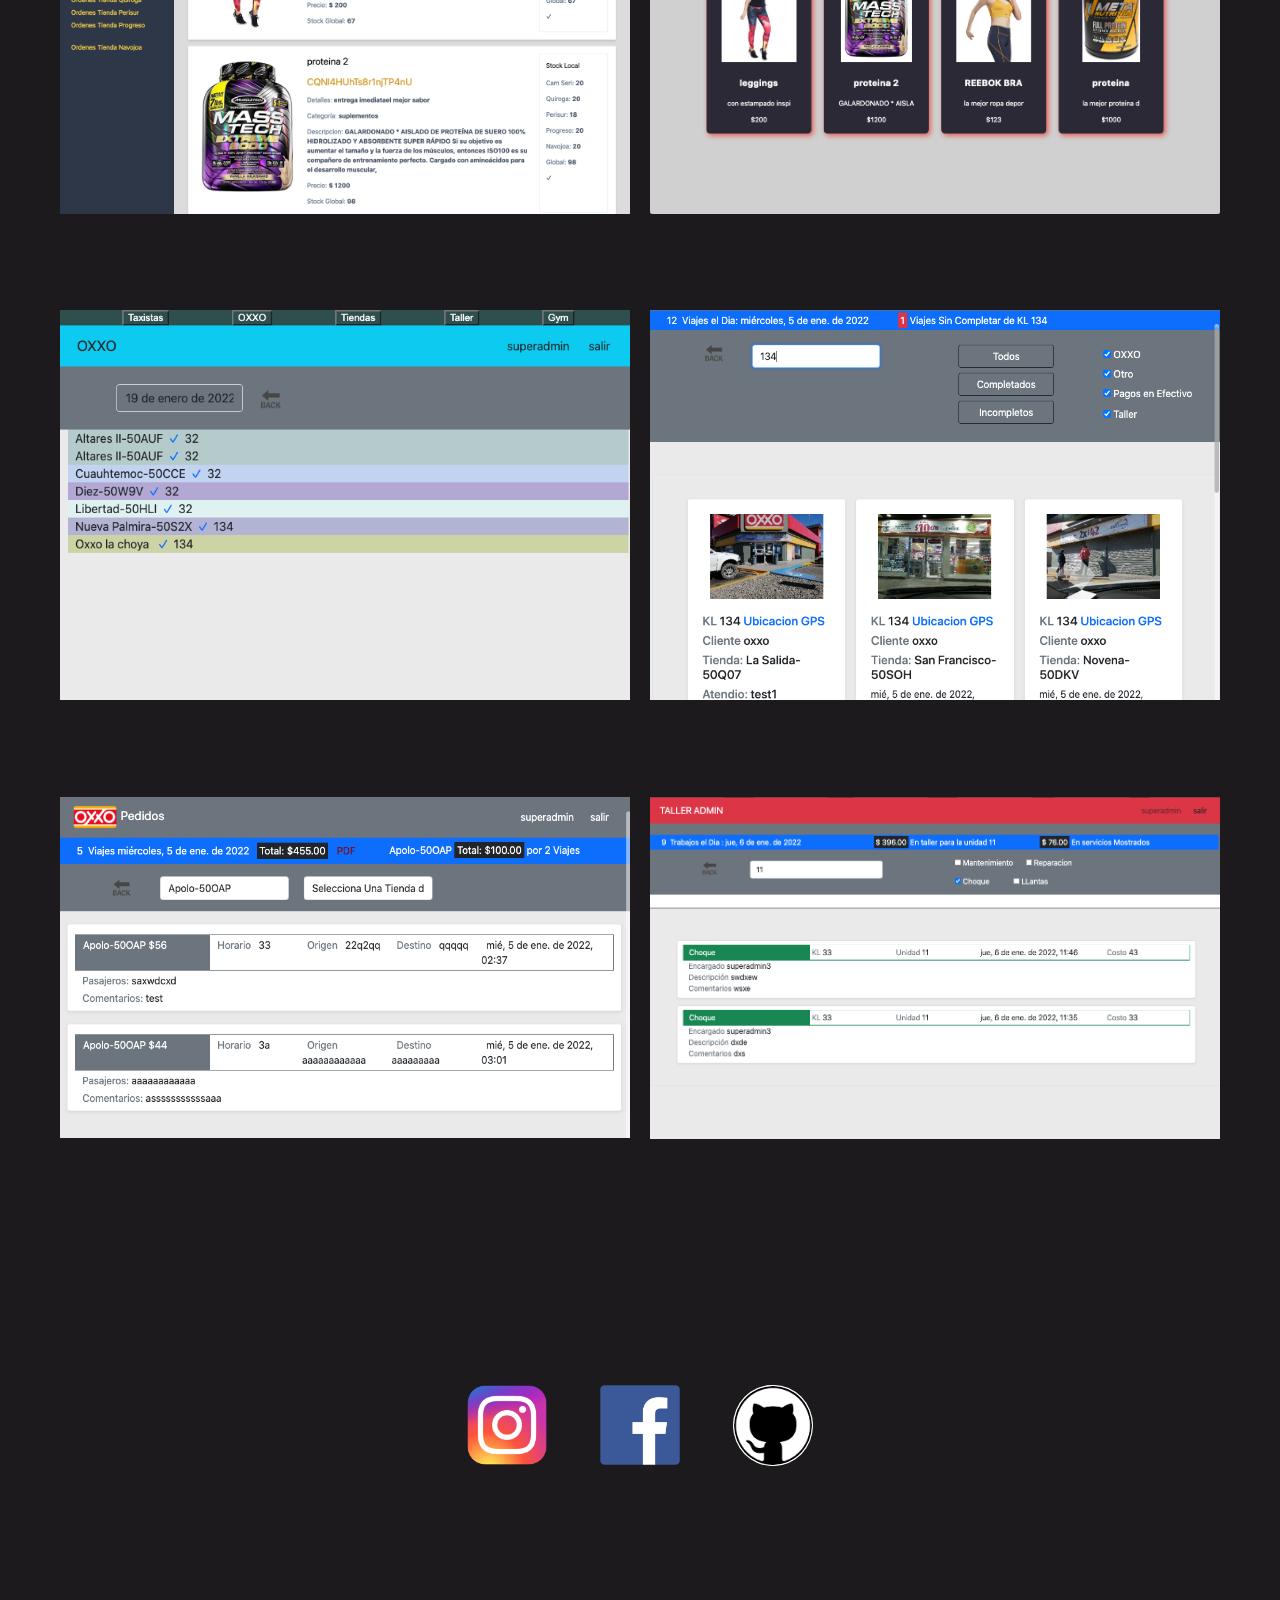
==== commit 81aafa6c: "left" ====
--- a/index.html
+++ b/index.html
@@ -18,8 +18,12 @@
             </div>
         </div>
     </div>
+
     <header class="header grid">
-        <nav class="navbar">
+
+
+
+        <nav class="navbar ">
             <ul class="navbar__links">
                 <li class="navbar__link active"><a href="#header">Home</a></li>
                 <li class="navbar__link"><a href="#about">About Me</a></li>
@@ -35,10 +39,14 @@
                 <span class="btn__menu--span span3"></span>
             </div>
         </nav>
+
+
         <div class="btn__traduccion">
             <img src="assets/yo.png" alt="" class="btn__traduccion--img" style="display: none;" >
             <img src="assets/Google_Translate_logo.svg.png" alt="" class="btn__traduccion--img">
         </div>
+
+
         <div class="header__info">
             <h1 class="header__title">Web <span class="orange__letters">Developer</span></h1>
             <p class="header__paragraph">
@@ -53,7 +61,13 @@
         <a href="#about" class="header__link--relative">
                 <img src="assets\flecha-hacia-abajo.svg" alt="" class="header__link--img">
         </a>
+
     </header>
+
+
+
+
+
     <section class="about" id="about">
         <div class="about__container grid">
             <h2 class="about__title">About Me</h2>
--- a/css/style.css
+++ b/css/style.css
@@ -49,12 +49,15 @@
   body::-webkit-scrollbar-track {
       background-color: var(--dark-grey);
   }
-  
+  .b{
+    border: 1px solid red;
+  }
   .header{
       position: relative;
       height:100%;
       width: 100%;
       z-index: 9;
+
   }
   
   #particles-js{
@@ -143,6 +146,7 @@
       align-items: center;
       position: fixed!important;
       top: 0;
+      left: 0;
       z-index: 10;
       background-color: var(--dark-grey);
       padding-left: 56px!important;
@@ -580,7 +584,7 @@
   /* 320 480 600 768 1024 1200 */
   
   @media all and ( min-width: 320px ){
-  
+
   }
   
   @media all and ( min-width: 480px ){
@@ -1032,7 +1036,7 @@
       color: var(--blueGray)!important;
   }
 
- @media ( max-width: 600px ){
+ @media ( max-width: 769px ){
     .proyect2{
         width: 90%;
         margin: 1em 0;
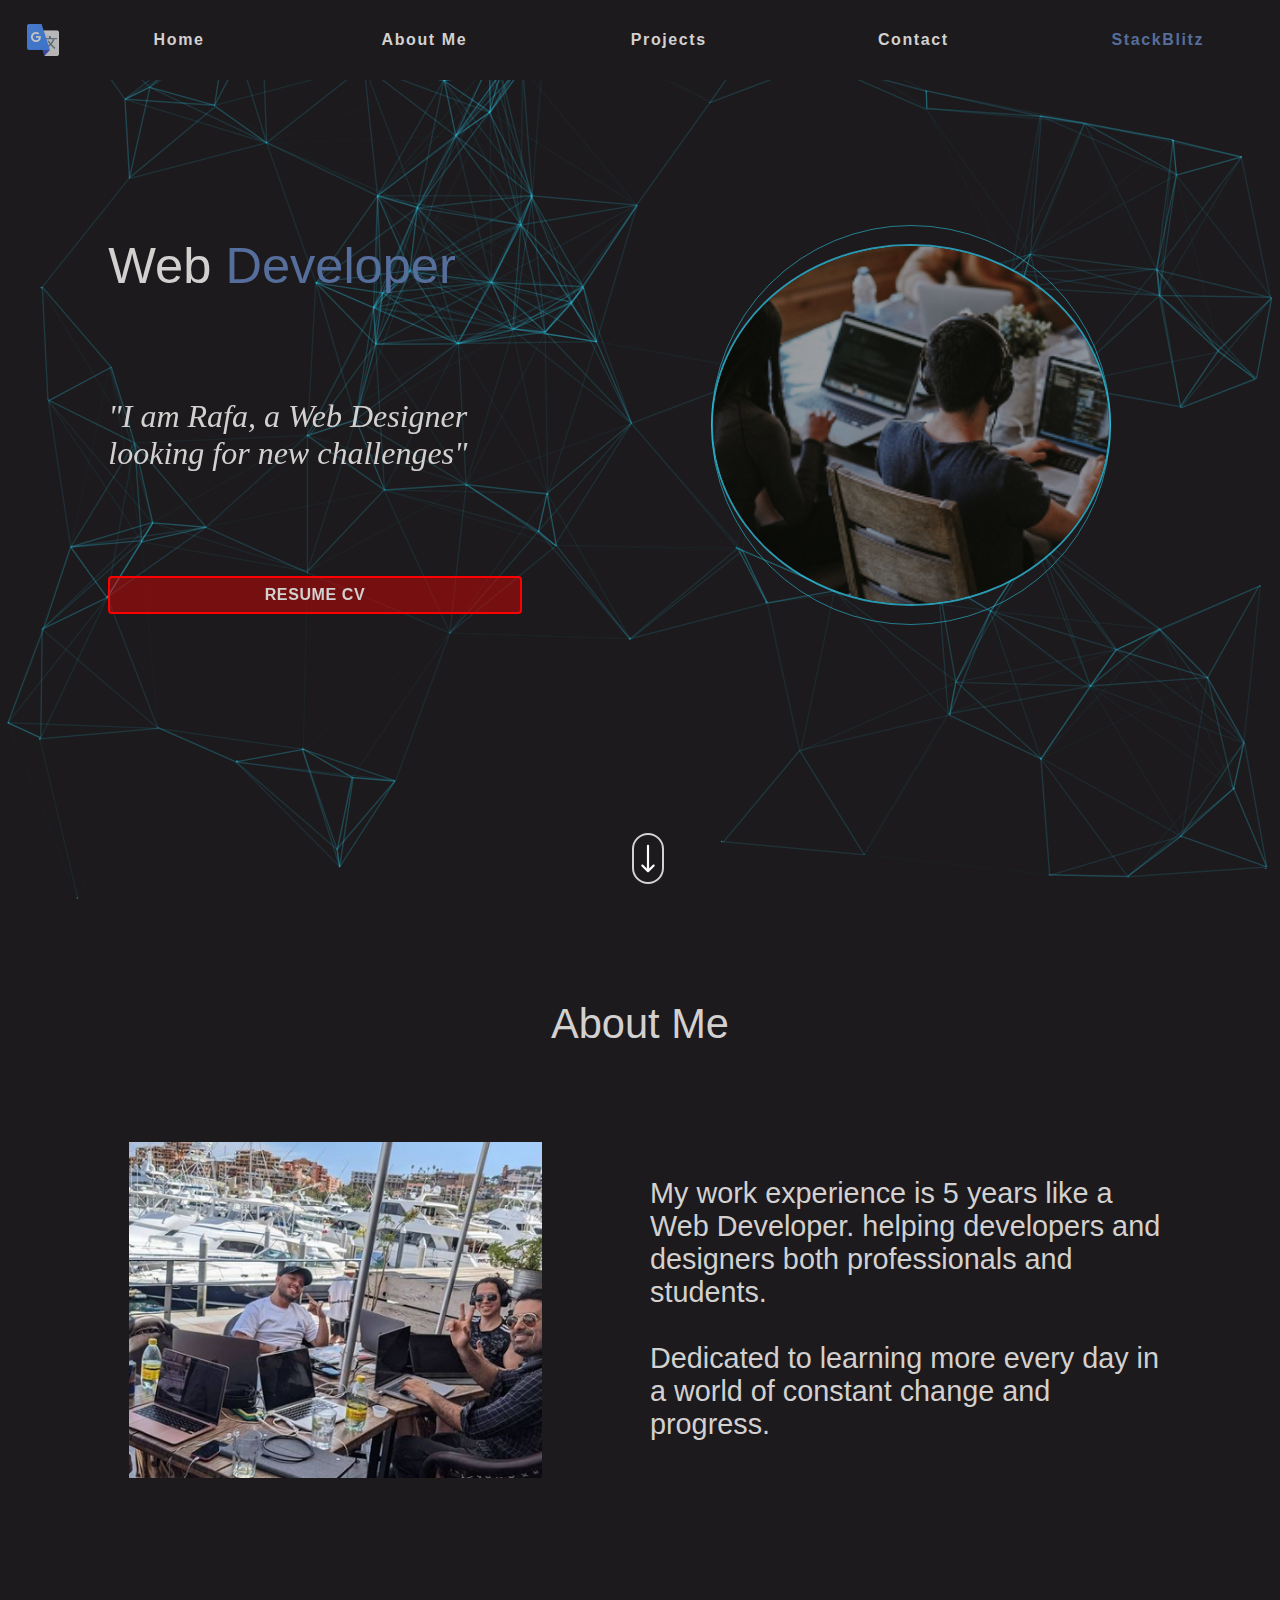
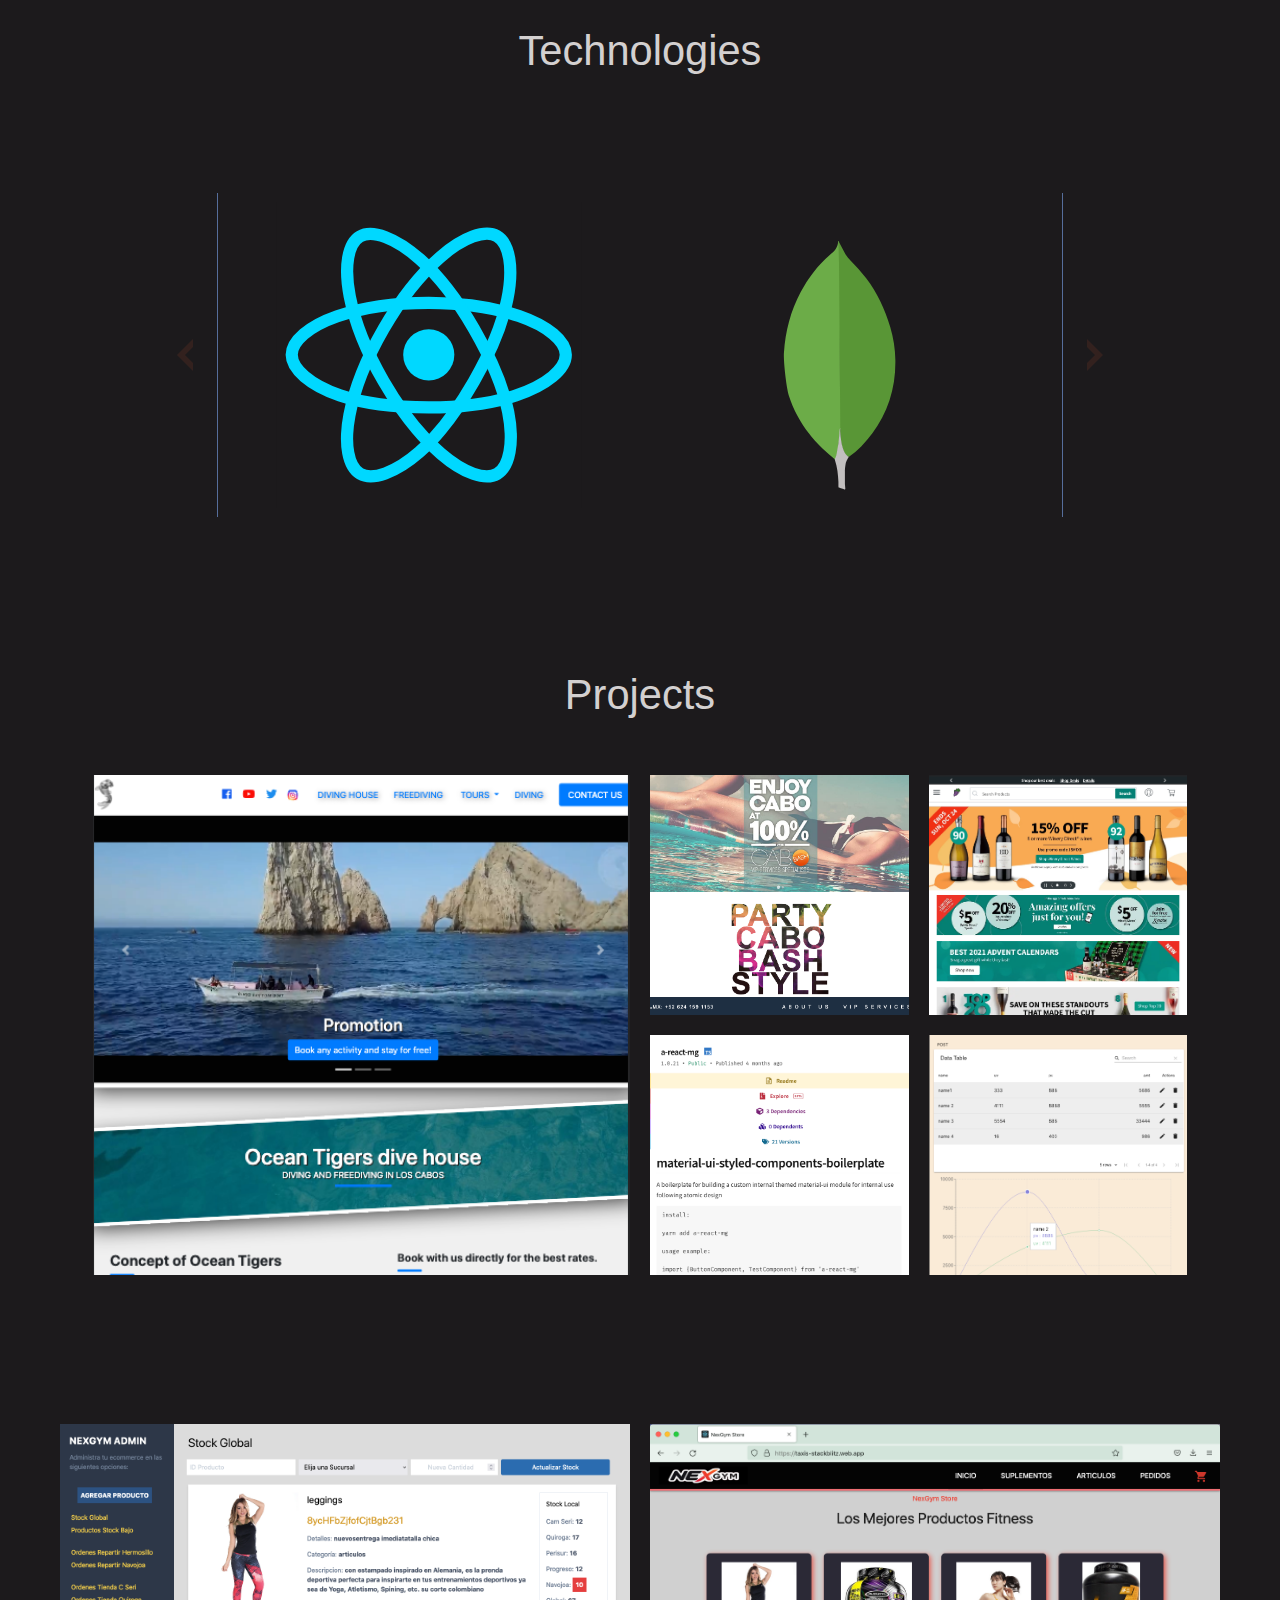
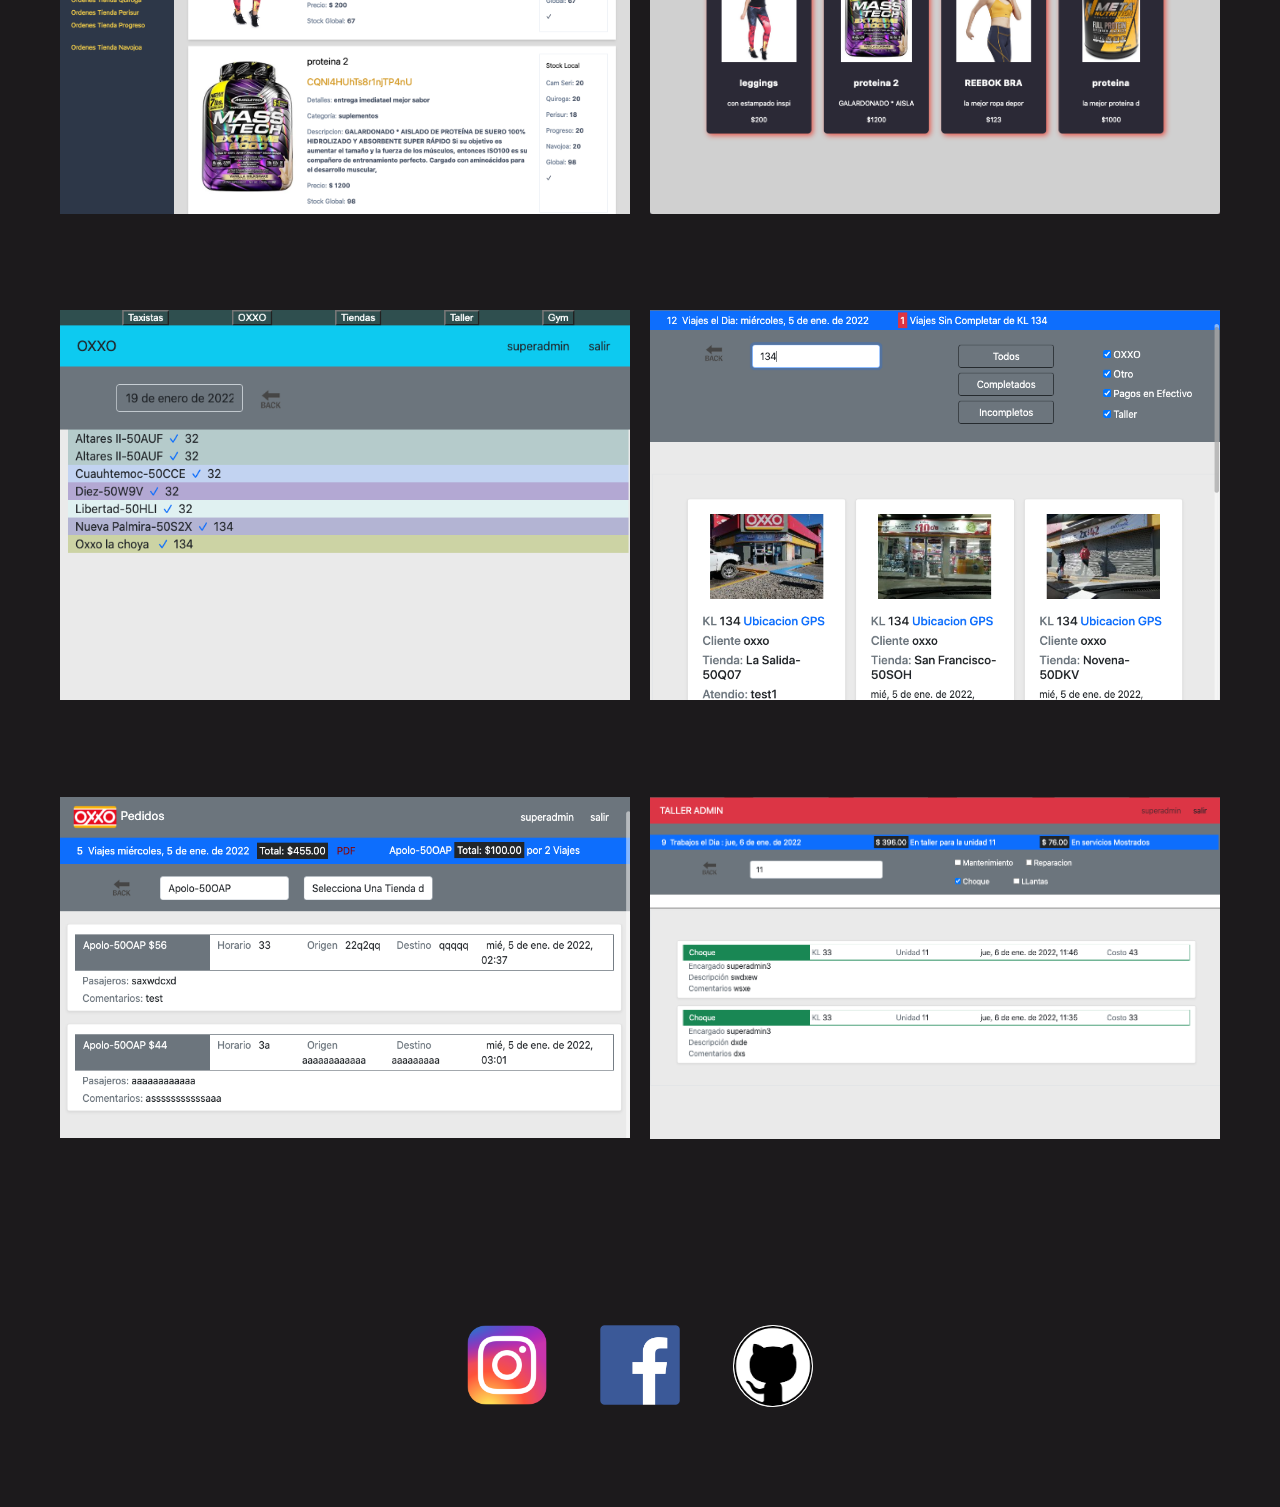
==== commit 71833f1f: "semantic" ====
--- a/index.html
+++ b/index.html
@@ -6,8 +6,9 @@
     <link rel="stylesheet" href="css/style.css">
     <link rel="shortcut icon" href="css/favicon.svg">
 </head>
-<body id="header">
-    <div id="particles-js"></div>
+<body>
+    <div id="header"></div>
+    <div id="particles-js" ></div>
     <div class="loader">
         <div class="rings">
             <div class="ring one">
@@ -20,9 +21,6 @@
     </div>
 
     <header class="header grid">
-
-
-
         <nav class="navbar ">
             <ul class="navbar__links">
                 <li class="navbar__link active"><a href="#header">Home</a></li>
@@ -47,17 +45,17 @@
         </div>
 
 
-        <div class="header__info">
+        <aside class="header__info">
             <h1 class="header__title">Web <span class="orange__letters">Developer</span></h1>
             <p class="header__paragraph">
                 "I am Rafa, a Web Designer looking for new challenges"
             </p>
             <a href="./cv.html" target="_blank" class="header__link">RESUME CV</a>
-        </div>
-        <div class="header__img">
+        </aside>
+        <figure class="header__img">
             <div class="header__circle"></div>
             <img src="assets/pc2.png" alt="an animated pc" class="img">
-        </div>
+        </figure>
         <a href="#about" class="header__link--relative">
                 <img src="assets\flecha-hacia-abajo.svg" alt="" class="header__link--img">
         </a>
@@ -68,119 +66,100 @@
 
 
 
-    <section class="about" id="about">
-        <div class="about__container grid">
+    <section class="about about__container grid" id="about">
+
             <h2 class="about__title">About Me</h2>
 
             <p class="about__me">
-                My work experience is 4 years like a Web Developer.
+                My work experience is 5 years like a Web Developer.
                 helping developers and designers both professionals and students.
                 <br><br>
                 Dedicated to learning more every day in a world of constant change and progress.
-           
             </p>
         
           
-            <div class="about__img">
+            <figure class="about__img">
                 <img src="assets/yo.png" alt="a developer draw">
+            </figure>
+
+            <h3 class="about__tecnology--title">
+                Technologies
+            </h3>
+
+            <figure class="carousel">
+                    <img src="assets/react-1.svg" alt="">
+                    <img src="assets/MongoDB-Icon-logo.svg" alt="">
+                    <img src="assets\html5-logo.svg" alt="">
+                    <img src="assets\css-logo.svg" alt="">
+                    <img src="assets\js-logo.svg" alt="">
+                    <img src="assets\git-logo.svg" alt="">
+                    <img src="assets/GraphQL_Logo.svg.png" alt="">
+                    <img src="assets/e.png" alt="">
+            </figure>
+
+            <div class="keypad">
+                <figure class="right"><img src="assets\right-chevron.svg" alt=""></figure>
+                <dfigure class="left"><img src="assets\left-chevron.svg" alt=""></figure>
             </div>
 
-            <h3 class="about__tecnology--title">Technologies</h3>
-            <div class="carousel">
-                <div class="skill">
-                    <img src="assets/react-1.svg" alt="">
-                </div>
-                <div class="skill">
-                    <img src="assets/nextjs.png" alt="">
-                </div>
-                <div class="skill">
-                    <img src="assets/MongoDB-Icon-logo.svg" alt="">
-                </div>
-                <div class="skill">
-                    <img src="assets\html5-logo.svg" alt="">
-                </div>
-                <div class="skill">
-                    <img src="assets\css-logo.svg" alt="">
-                </div>
-                <div class="skill">
-                    <img src="assets\js-logo.svg" alt="">
-                </div>
-                <div class="skill">
-                    <img src="assets\git-logo.svg" alt="">
-                </div>
-                <div class="skill">
-                    <img src="assets/GraphQL_Logo.svg.png" alt="">
-                </div>
-                <div class="skill">
-                    <img src="assets/e.png" alt="">
-                </div>
-            </div>
-            <div class="keypad">
-                <div class="right"><img src="assets\right-chevron.svg" alt=""></div>
-                <div class="left"><img src="assets\left-chevron.svg" alt=""></div>
-            </div>
-            <div class="carousel__dots">
-            </div>
-        </div>
+            <figure class="carousel__dots">
+            </figure>
     </section>
-    <section class="proyects" id="proyects">
-        <div class="proyects__container grid">
+
+
+    <section class="proyects proyects__container grid" id="proyects">        
             <h2 class="proyects__title">Projects</h2>
-            <div class="proyect">
+            <figure class="proyect">
                 <img src="assets/oceantigers.png" alt="" class="proyect__img--mobile">
                 <img src="assets/oceantigers-desktop.png" alt="" class="proyect__img">
-            </div>
-            <div class="proyect">
+            </figure>
+            <figure class="proyect">
                 <img src="assets/cabobash.png" alt="" class="proyect__img--mobile">
                 <img src="assets/cabobash.png" alt="" class="proyect__img">
                
-            </div>
-            <div class="proyect">
+            </figure>
+            <figure class="proyect">
                 <img src="assets/totalwine.png" alt="" class="proyect__img--mobile">
                 <img src="assets/totalwine-desktop.png" alt="" class="proyect__img">
-            </div>
-            <div class="proyect">
+            </figure>
+            <figure class="proyect">
                 <img src="assets/ui-sistem-mobile.png" alt="" class="proyect__img--mobile">
                 <img src="assets/ui-sistem.png" alt="" class="proyect__img">
-            </div>
-            <div class="proyect">
+            </figure>
+            <figure class="proyect">
                 <img src="assets/reachart.png" alt="" class="proyect__img--mobile">
                 <img src="assets/reachart.png" alt="" class="proyect__img">
-            </div>
-        </div>
+            </figure>
     </section>
 
-    <section class="proyects" id="proyects">
-        <div class="proyects__container2">
-            <div class="proyect2">
+    <section class="proyects proyects__container2" id="proyects">
+            <figure class="proyect2">
                 <img src="assets/hillo/gym-admin.png" alt="" class="proyect__img--mobile">
                 <img src="assets/hillo/gym-admin.png" alt="" class="proyect__img">
-            </div>
-            <div class="proyect2">
+            </figure>
+            <figure class="proyect2">
                 <img src="assets/hillo/store.png" alt="" class="proyect__img--mobile">
                 <img src="assets/hillo/store.png" alt="" class="proyect__img">
-            </div>
-            <div class="proyect2">
+            </figure>
+            <figure class="proyect2">
                 <img src="assets/hillo/lista-oxxo.png" alt="" class="proyect__img--mobile">
                 <img src="assets/hillo/lista-oxxo.png" alt="" class="proyect__img">
-            </div>
-            <div class="proyect2">
+            </figure>
+            <figure class="proyect2">
                 <img src="assets/hillo/taxisAdmin.png" alt="" class="proyect__img--mobile">
                 <img src="assets/hillo/taxisAdmin.png" alt="" class="proyect__img">
-            </div>
-            <div class="proyect2">
+            </figure>
+            <figure class="proyect2">
                 <img src="assets/hillo/oxxo-pedidos.png" alt="" class="proyect__img--mobile">
                 <img src="assets/hillo/oxxo-pedidos.png" alt="" class="proyect__img">
-            </div>
-            <div class="proyect2">
+            </figure>
+            <figure class="proyect2">
                 <img src="assets/hillo/taller-admin.png" alt="" class="proyect__img--mobile">
                 <img src="assets/hillo/taller-admin.png" alt="" class="proyect__img">
-            </div>
-        </div>
+            </figure>
     </section>
 
-    <footer class="footer">
-        <div class="footer__container">
+    <footer class="footer footer__container">
             <div class="footer__social" id="contact">
                 <a href="https://www.instagram.com/rafa110587/" target="__blank" class="footer__link">
                     <img src="assets/Instagram_logo_2016.svg.png" alt="" class="footer__social--icon">
@@ -192,7 +171,6 @@
                     <img src="assets/github.png" alt="" class="footer__social--icon github" >
                 </a> 
             </div>
-        </div>
     </footer>
     <script src="js/particles.min.js"></script>
     <script src="js/app.js"></script>
--- a/css/style.css
+++ b/css/style.css
@@ -49,9 +49,7 @@
   body::-webkit-scrollbar-track {
       background-color: var(--dark-grey);
   }
-  .b{
-    border: 1px solid red;
-  }
+
   .header{
       position: relative;
       height:100%;
@@ -418,19 +416,18 @@
               display: none;
           }
   
-          .skill{
+          .carousel > img {
               height: 34vh;
-              width: 100%;
+              width: 50%;
               flex-shrink: 0;
               display: flex;
               justify-content: center;
               align-items: center;
-            
-          }
-  
-              .skill > img{
+          }
+  
+              .carrousel > img{
                   height: 80%;
-                  width: auto;
+                  width: 50%;
               }
   
       .carousel__dots{
@@ -485,7 +482,18 @@
           }
   
   /* -----------proyectos----------------------------- */
-  
+
+  /*
+
+  ijijijijij
+  * important
+  todo:todo
+  ! alert alerta maxima
+  ?  pregunta
+
+  */
+
+
   .proyects{
       background-color: var(--dark-grey);
   }
@@ -864,11 +872,11 @@
           left: -3em;
       }
   
-      .skill{
+      .carrousel > img{
           width: calc( 100% / 3);
       }
   
-      .skill > img {
+      .carrousel > img {
           width: 70%;
           height: auto;
       }
@@ -1044,4 +1052,6 @@
     }
 
  } 
-
+.b{
+    border: 1px solid red;
+}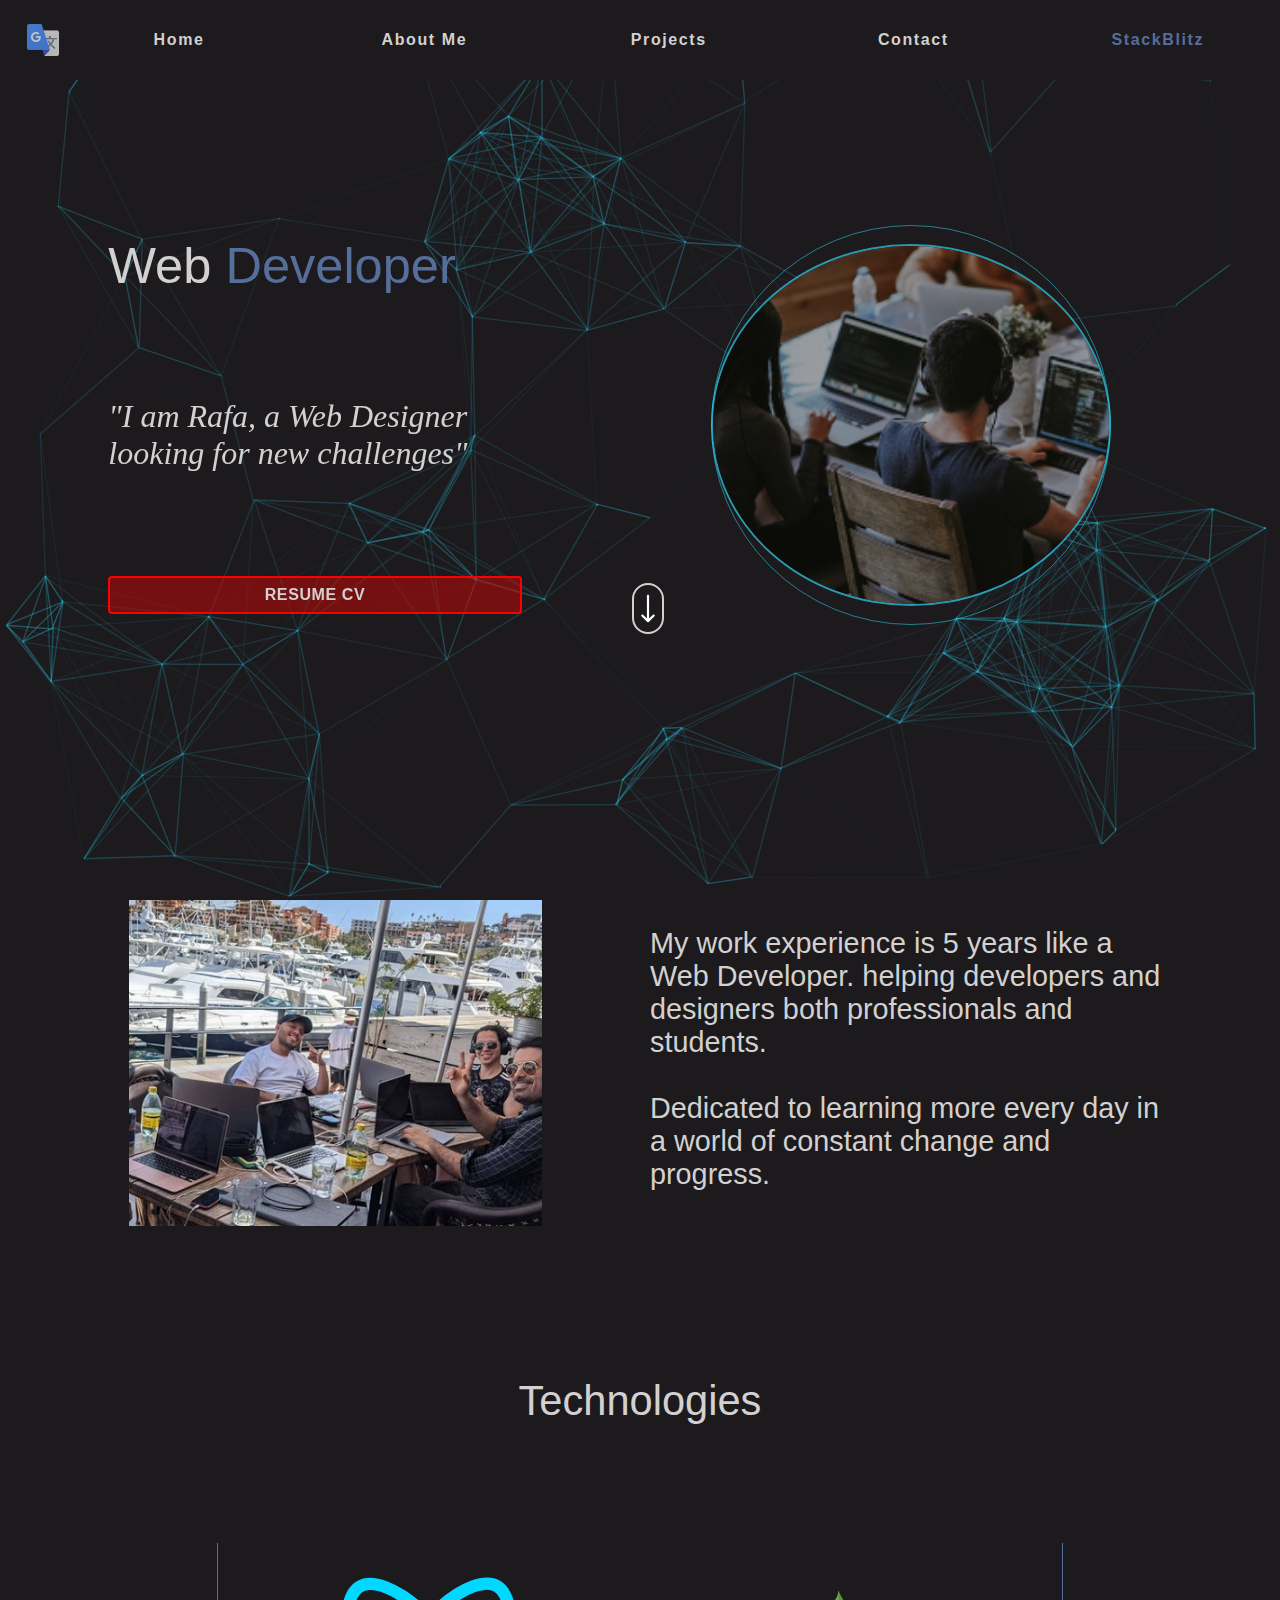
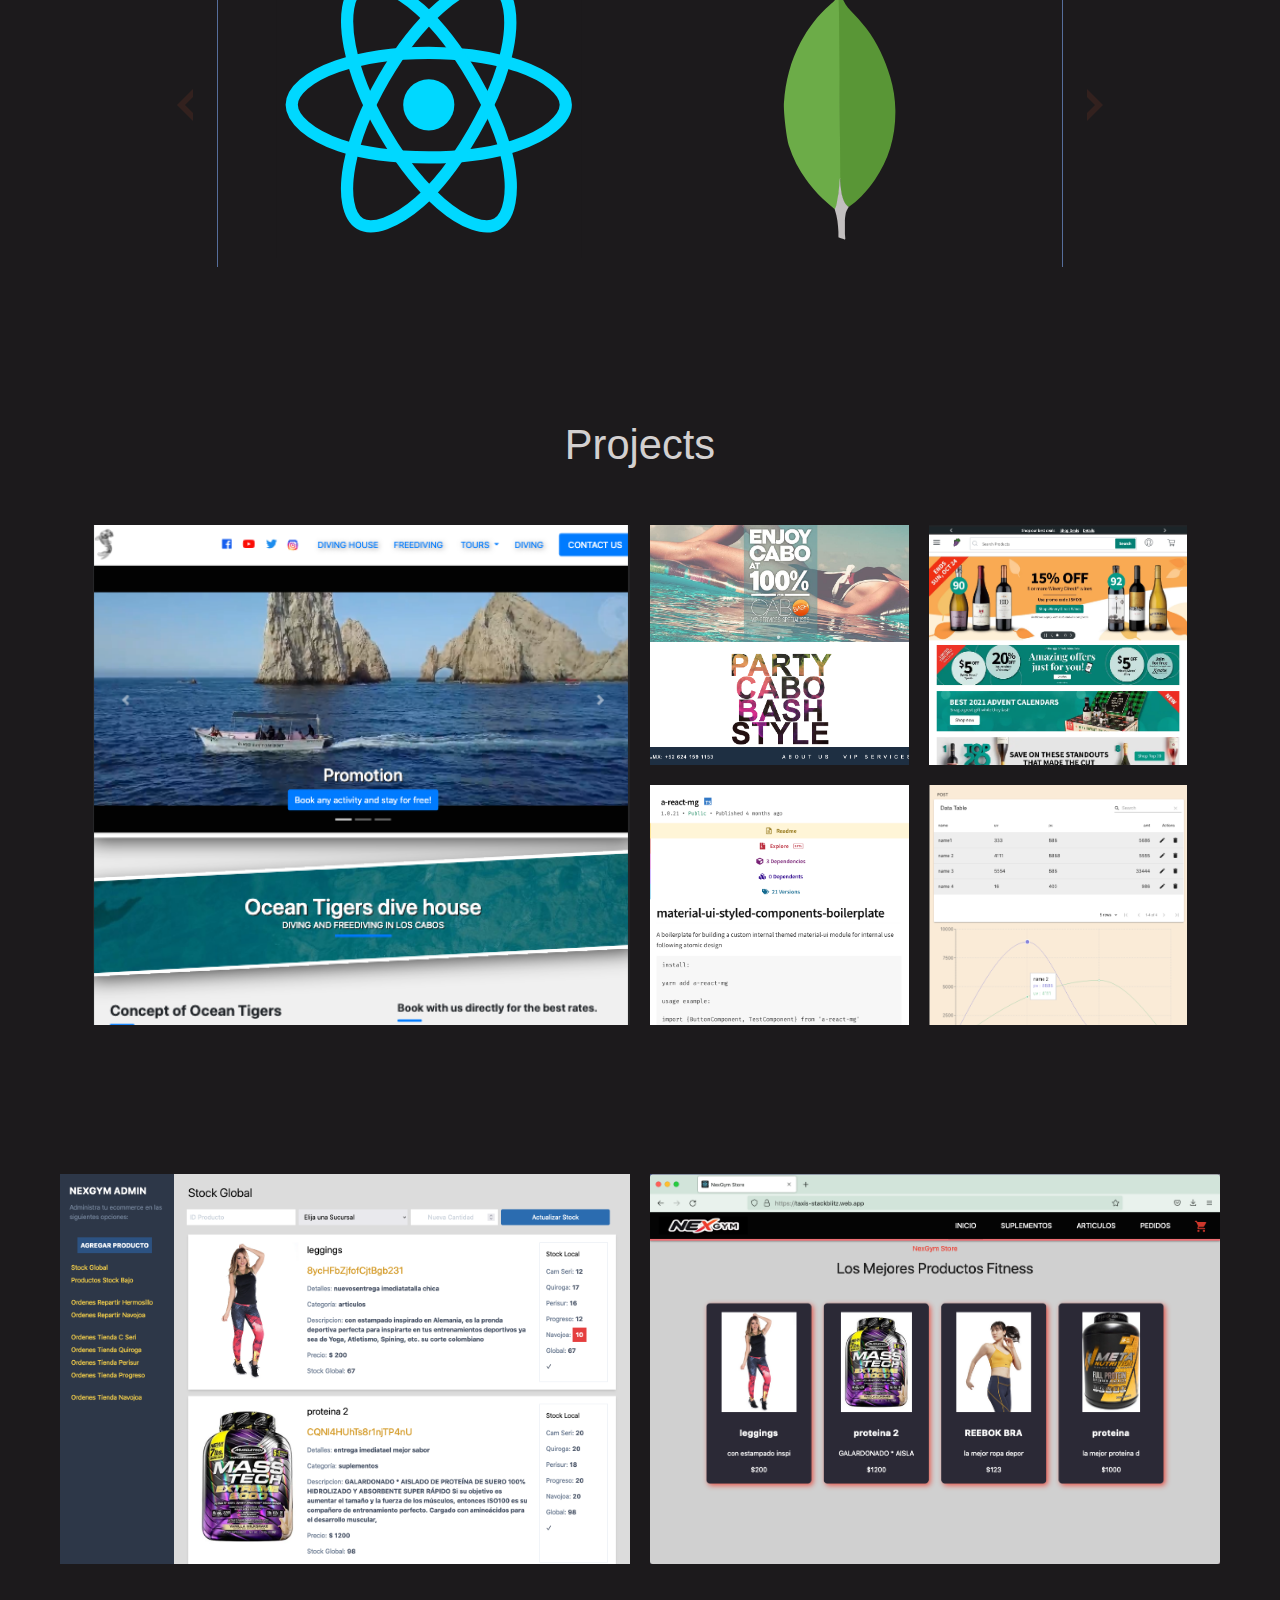
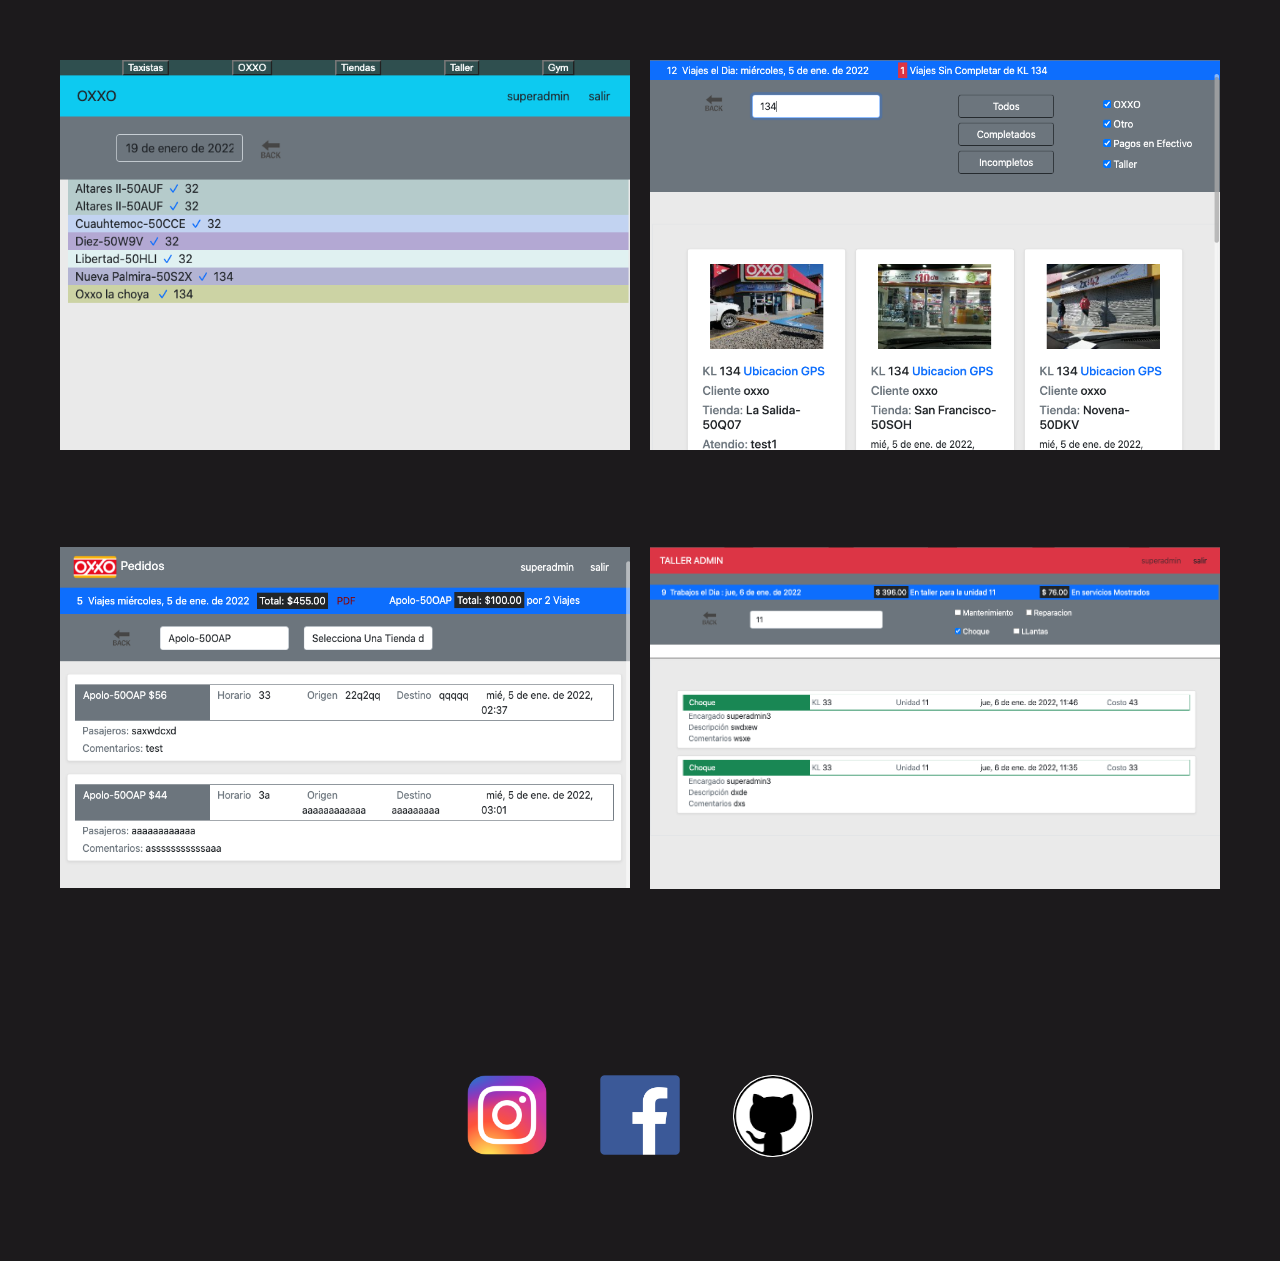
==== commit e674b7f3: "alt" ====
--- a/index.html
+++ b/index.html
@@ -1,3 +1,4 @@
+<!DOCTYPE html>
 <html lang="es">
 <head>
     <meta charset="UTF-8">
@@ -40,8 +41,8 @@
 
 
         <div class="btn__traduccion">
-            <img src="assets/yo.png" alt="" class="btn__traduccion--img" style="display: none;" >
-            <img src="assets/Google_Translate_logo.svg.png" alt="" class="btn__traduccion--img">
+            <img src="assets/yo.png" alt="yo" class="btn__traduccion--img" style="display: none;" >
+            <img src="assets/Google_Translate_logo.svg.png" alt="logo-google-translator" class="btn__traduccion--img">
         </div>
 
 
@@ -57,7 +58,7 @@
             <img src="assets/pc2.png" alt="an animated pc" class="img">
         </figure>
         <a href="#about" class="header__link--relative">
-                <img src="assets\flecha-hacia-abajo.svg" alt="" class="header__link--img">
+                <img src="assets\flecha-hacia-abajo.svg" alt="row1" class="header__link--img">
         </a>
 
     </header>
@@ -87,19 +88,19 @@
             </h3>
 
             <figure class="carousel">
-                    <img src="assets/react-1.svg" alt="">
-                    <img src="assets/MongoDB-Icon-logo.svg" alt="">
-                    <img src="assets\html5-logo.svg" alt="">
-                    <img src="assets\css-logo.svg" alt="">
-                    <img src="assets\js-logo.svg" alt="">
-                    <img src="assets\git-logo.svg" alt="">
-                    <img src="assets/GraphQL_Logo.svg.png" alt="">
-                    <img src="assets/e.png" alt="">
+                    <img src="assets/react-1.svg" alt="react">
+                    <img src="assets/MongoDB-Icon-logo.svg" alt="mongoDB">
+                    <img src="assets\html5-logo.svg" alt="html5">
+                    <img src="assets\css-logo.svg" alt="css">
+                    <img src="assets\js-logo.svg" alt="javascript">
+                    <img src="assets\git-logo.svg" alt="github">
+                    <img src="assets/GraphQL_Logo.svg.png" alt="grapgQL">
+                    <img src="assets/e.png" alt="expresse">
             </figure>
 
             <div class="keypad">
-                <figure class="right"><img src="assets\right-chevron.svg" alt=""></figure>
-                <dfigure class="left"><img src="assets\left-chevron.svg" alt=""></figure>
+                <figure class="right"><img src="assets\right-chevron.svg" alt="rowx"></figure>
+                <dfigure class="left"><img src="assets\left-chevron.svg" alt="row-x"></figure>
             </div>
 
             <figure class="carousel__dots">
@@ -110,65 +111,65 @@
     <section class="proyects proyects__container grid" id="proyects">        
             <h2 class="proyects__title">Projects</h2>
             <figure class="proyect">
-                <img src="assets/oceantigers.png" alt="" class="proyect__img--mobile">
-                <img src="assets/oceantigers-desktop.png" alt="" class="proyect__img">
+                <img src="assets/oceantigers.png" alt="oceantigers" class="proyect__img--mobile">
+                <img src="assets/oceantigers-desktop.png" alt="oceantigers-desktop" class="proyect__img">
             </figure>
             <figure class="proyect">
-                <img src="assets/cabobash.png" alt="" class="proyect__img--mobile">
-                <img src="assets/cabobash.png" alt="" class="proyect__img">
+                <img src="assets/cabobash.png" alt="cabobash" class="proyect__img--mobile">
+                <img src="assets/cabobash.png" alt="cabobash-2" class="proyect__img">
                
             </figure>
             <figure class="proyect">
-                <img src="assets/totalwine.png" alt="" class="proyect__img--mobile">
-                <img src="assets/totalwine-desktop.png" alt="" class="proyect__img">
+                <img src="assets/totalwine.png" alt="totalwine" class="proyect__img--mobile">
+                <img src="assets/totalwine-desktop.png" alt="totalwine-desktop" class="proyect__img">
             </figure>
             <figure class="proyect">
-                <img src="assets/ui-sistem-mobile.png" alt="" class="proyect__img--mobile">
-                <img src="assets/ui-sistem.png" alt="" class="proyect__img">
+                <img src="assets/ui-sistem-mobile.png" alt="ui-sistem" class="proyect__img--mobile">
+                <img src="assets/ui-sistem.png" alt="ui-sistem2" class="proyect__img">
             </figure>
             <figure class="proyect">
-                <img src="assets/reachart.png" alt="" class="proyect__img--mobile">
-                <img src="assets/reachart.png" alt="" class="proyect__img">
+                <img src="assets/reachart.png" alt="reachart" class="proyect__img--mobile">
+                <img src="assets/reachart.png" alt="reachart2" class="proyect__img">
             </figure>
     </section>
 
     <section class="proyects proyects__container2" id="proyects">
             <figure class="proyect2">
-                <img src="assets/hillo/gym-admin.png" alt="" class="proyect__img--mobile">
-                <img src="assets/hillo/gym-admin.png" alt="" class="proyect__img">
+                <img src="assets/hillo/gym-admin.png" alt="gym-admin" class="proyect__img--mobile">
+                <img src="assets/hillo/gym-admin.png" alt="gym-admin2" class="proyect__img">
             </figure>
             <figure class="proyect2">
-                <img src="assets/hillo/store.png" alt="" class="proyect__img--mobile">
-                <img src="assets/hillo/store.png" alt="" class="proyect__img">
+                <img src="assets/hillo/store.png" alt="store" class="proyect__img--mobile">
+                <img src="assets/hillo/store.png" alt="store2" class="proyect__img">
             </figure>
             <figure class="proyect2">
-                <img src="assets/hillo/lista-oxxo.png" alt="" class="proyect__img--mobile">
-                <img src="assets/hillo/lista-oxxo.png" alt="" class="proyect__img">
+                <img src="assets/hillo/lista-oxxo.png" alt="lista-oxxo" class="proyect__img--mobile">
+                <img src="assets/hillo/lista-oxxo.png" alt="lista-oxxo2" class="proyect__img">
             </figure>
             <figure class="proyect2">
-                <img src="assets/hillo/taxisAdmin.png" alt="" class="proyect__img--mobile">
-                <img src="assets/hillo/taxisAdmin.png" alt="" class="proyect__img">
+                <img src="assets/hillo/taxisAdmin.png" alt="taxisAdmin" class="proyect__img--mobile">
+                <img src="assets/hillo/taxisAdmin.png" alt="taxisAdmin2" class="proyect__img">
             </figure>
             <figure class="proyect2">
-                <img src="assets/hillo/oxxo-pedidos.png" alt="" class="proyect__img--mobile">
-                <img src="assets/hillo/oxxo-pedidos.png" alt="" class="proyect__img">
+                <img src="assets/hillo/oxxo-pedidos.png" alt="oxxo-pedidos" class="proyect__img--mobile">
+                <img src="assets/hillo/oxxo-pedidos.png" alt="oxxo-pedidos2" class="proyect__img">
             </figure>
             <figure class="proyect2">
-                <img src="assets/hillo/taller-admin.png" alt="" class="proyect__img--mobile">
-                <img src="assets/hillo/taller-admin.png" alt="" class="proyect__img">
+                <img src="assets/hillo/taller-admin.png" alt="taller-admin" class="proyect__img--mobile">
+                <img src="assets/hillo/taller-admin.png" alt="taller-admin2" class="proyect__img">
             </figure>
     </section>
 
     <footer class="footer footer__container">
             <div class="footer__social" id="contact">
                 <a href="https://www.instagram.com/rafa110587/" target="__blank" class="footer__link">
-                    <img src="assets/Instagram_logo_2016.svg.png" alt="" class="footer__social--icon">
+                    <img src="assets/Instagram_logo_2016.svg.png" alt="Instagram_logo" class="footer__social--icon">
                 </a>
                 <a href="https://www.facebook.com/rafaelsemonio" target="__blank" class="footer__link">
-                    <img src="assets/Facebook_icon_2013.svg.png" alt="" class="footer__social--icon">
+                    <img src="assets/Facebook_icon_2013.svg.png" alt="Facebook_icon" class="footer__social--icon">
                 </a>
                 <a href="https://github.com/xipeRafa?tab=repositories" target="__blank" class="footer__link" >
-                    <img src="assets/github.png" alt="" class="footer__social--icon github" >
+                    <img src="assets/github.png" alt="github" class="footer__social--icon github" >
                 </a> 
             </div>
     </footer>
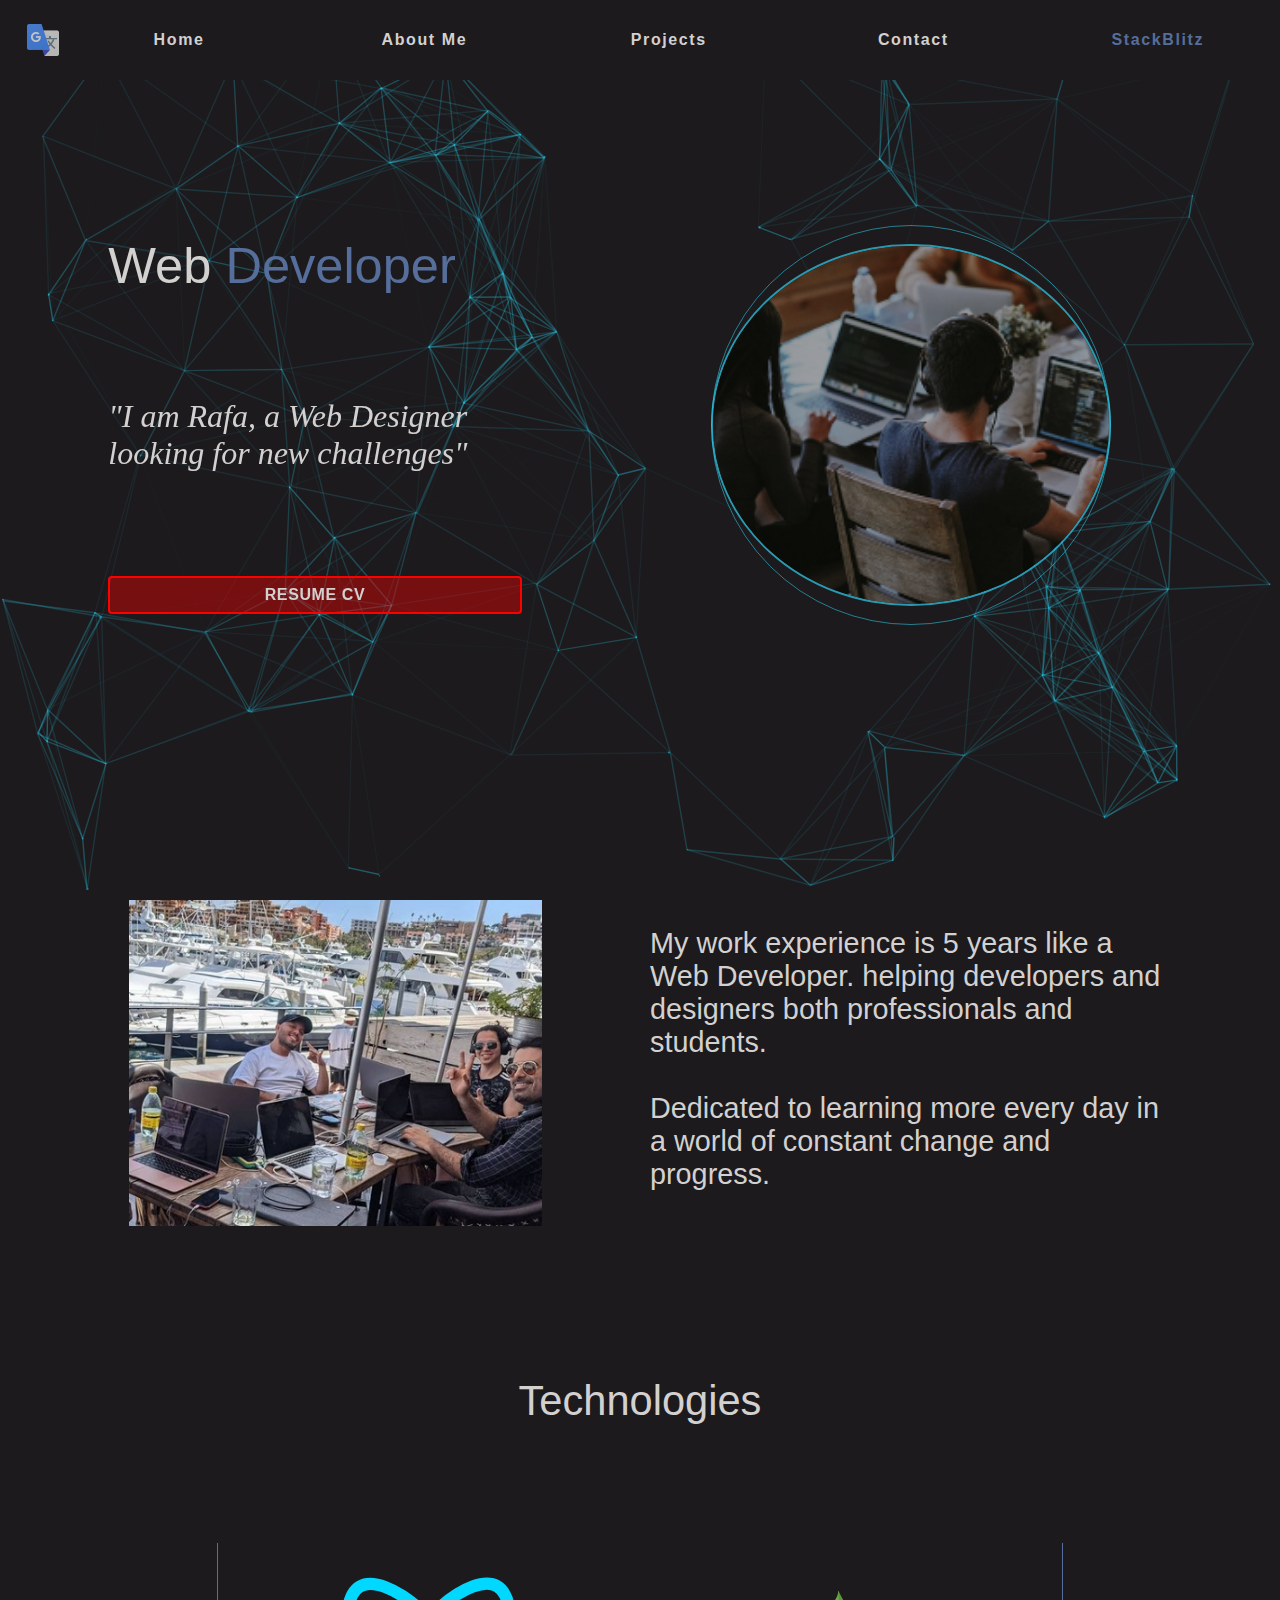
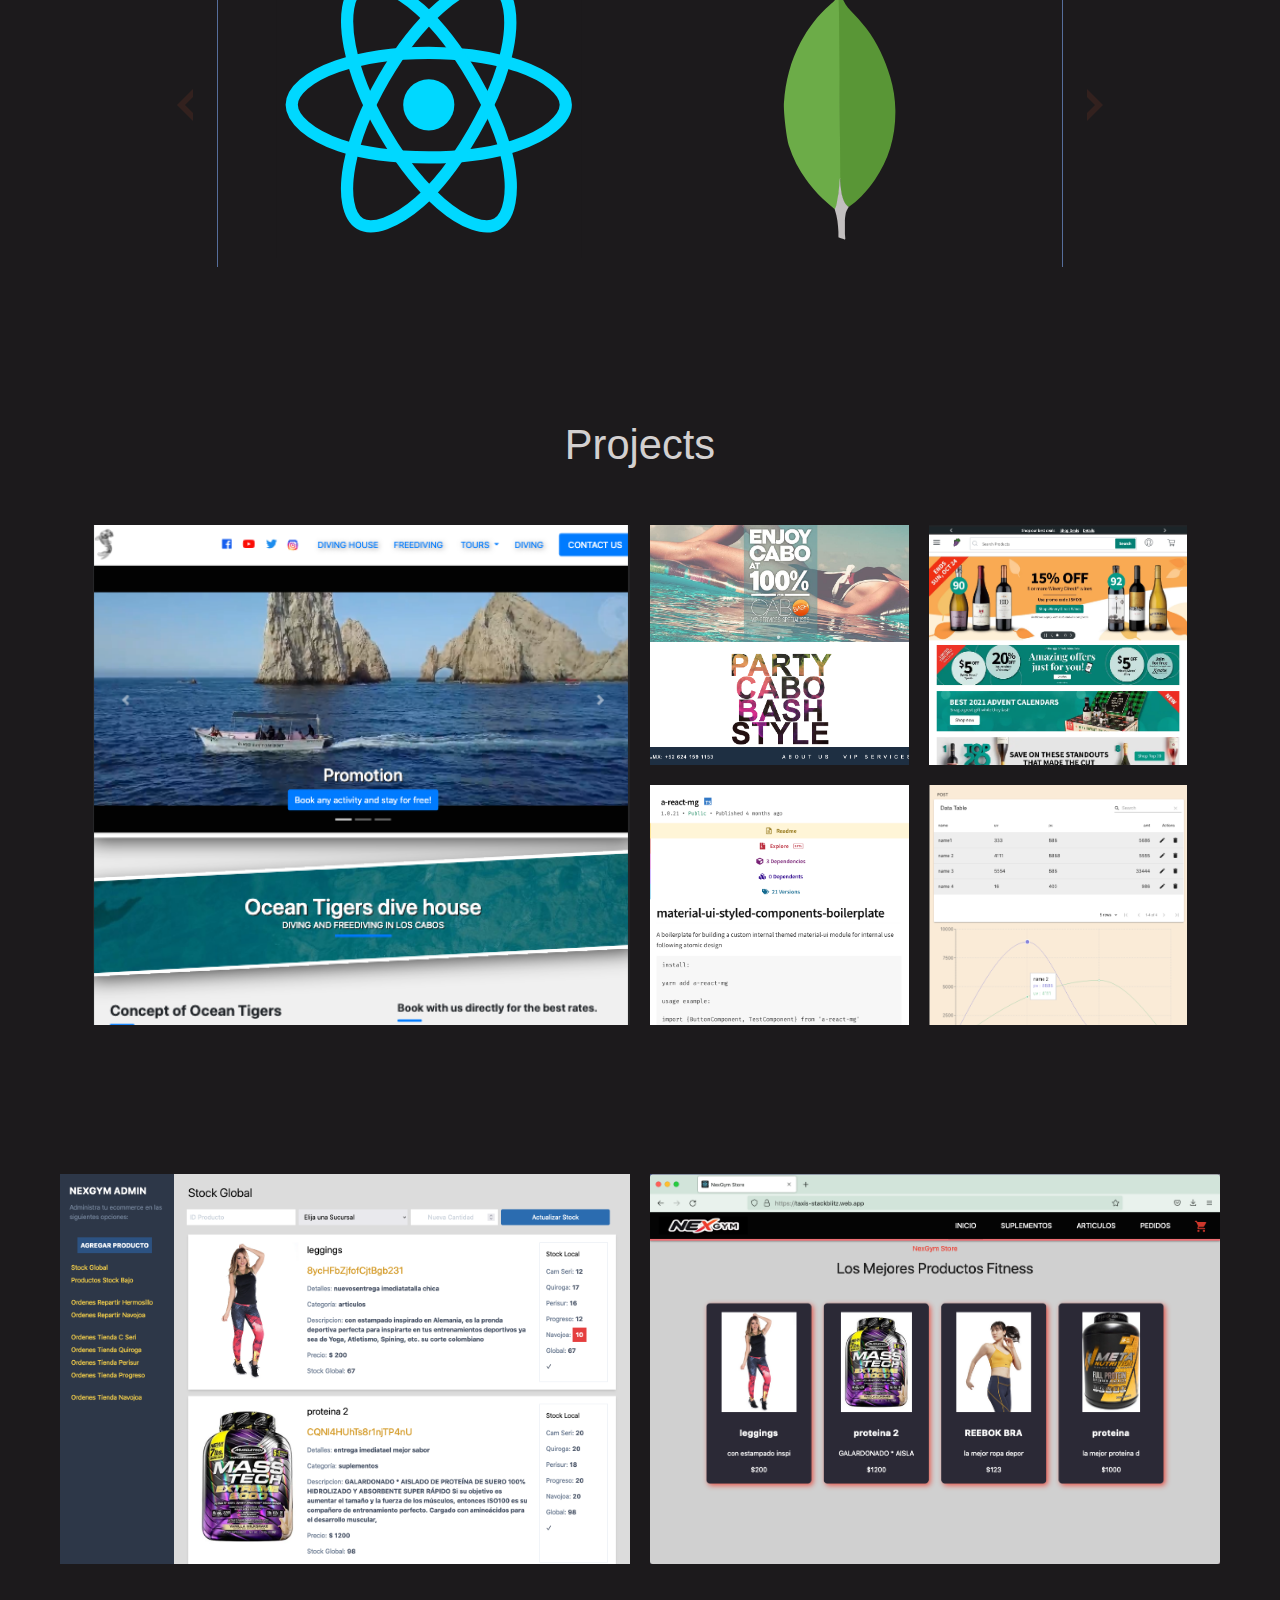
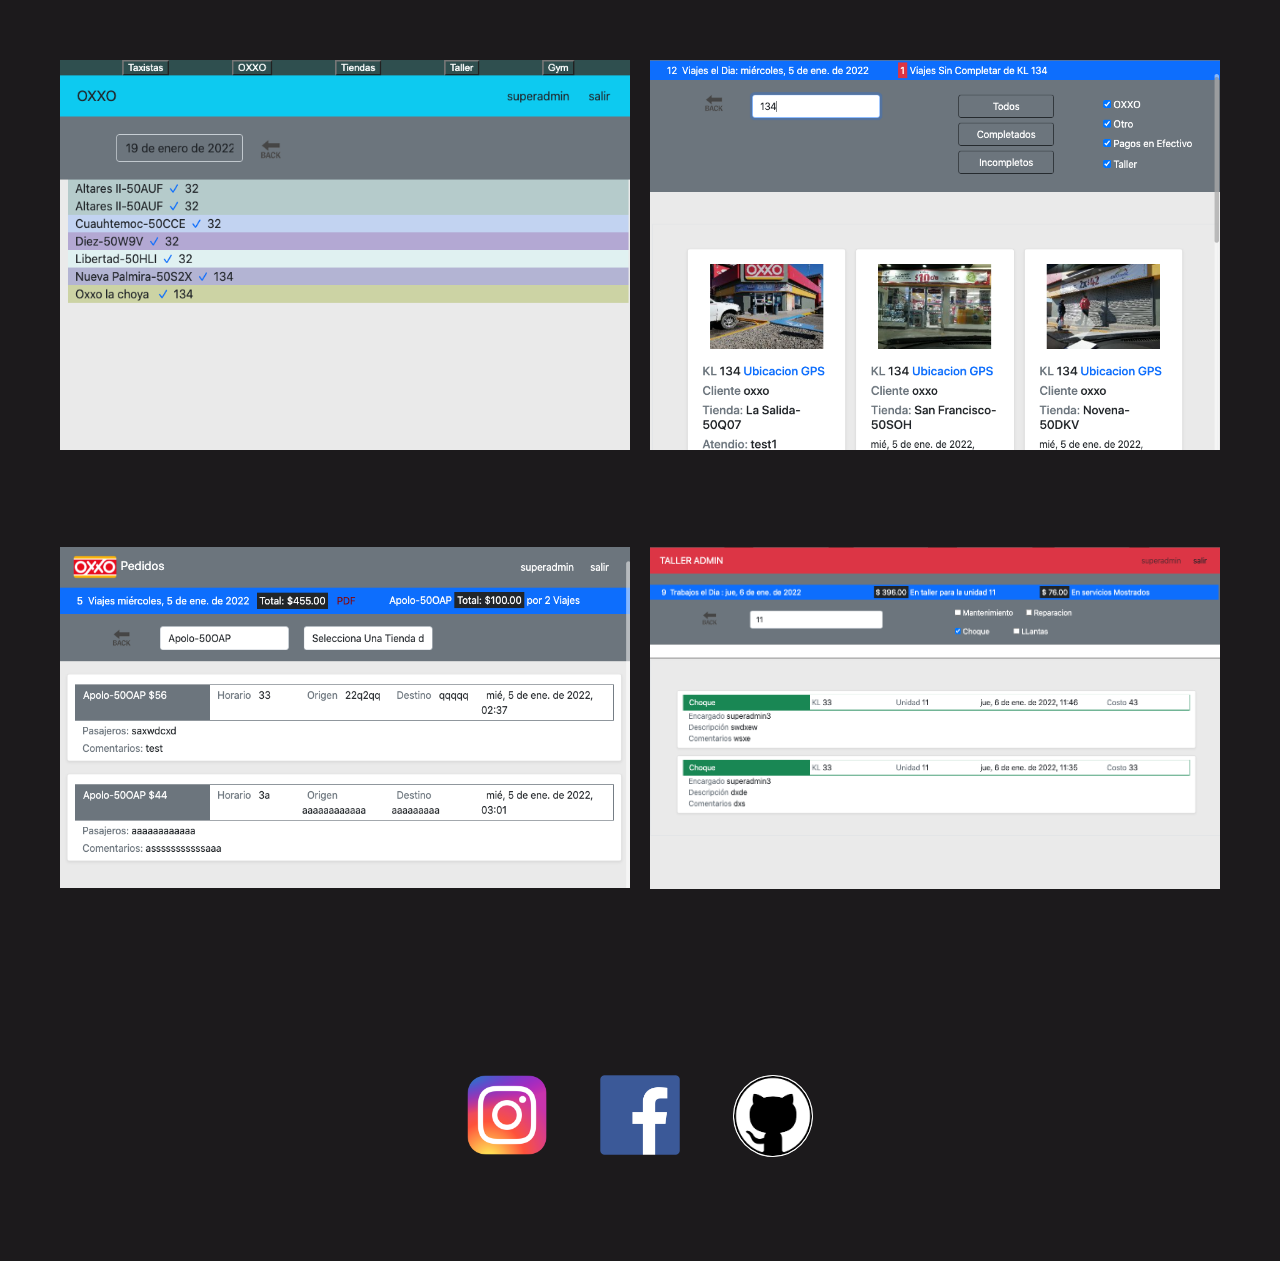
==== commit 1b67515f: "media" ====
--- a/index.html
+++ b/index.html
@@ -5,6 +5,7 @@
     <meta name="viewport" content="width=device-width, initial-scale=1.0">
     <title>WEB Developer</title>
     <link rel="stylesheet" href="css/style.css">
+    <link rel="stylesheet" href="css/media.css">
     <link rel="shortcut icon" href="css/favicon.svg">
 </head>
 <body>
@@ -57,9 +58,7 @@
             <div class="header__circle"></div>
             <img src="assets/pc2.png" alt="an animated pc" class="img">
         </figure>
-        <a href="#about" class="header__link--relative">
-                <img src="assets\flecha-hacia-abajo.svg" alt="row1" class="header__link--img">
-        </a>
+
 
     </header>
 
--- a/css/style.css
+++ b/css/style.css
@@ -589,469 +589,4 @@
               width: 100%;
           }
   
-  /* 320 480 600 768 1024 1200 */
-  
-  @media all and ( min-width: 320px ){
-
-  }
-  
-  @media all and ( min-width: 480px ){
-      
-       .header__circle{
-          height: 54vw;
-          width: 54vw;
-          left: 23vw;
-      } 
-  }
-  
-  @media all and ( min-width: 600px ){
-      
-      .header__circle{
-          height: 44vh;
-          width: 44vh;
-          left: auto;
-      }
-  
-      .img{
-          width: 70%;
-      }
-  }
-
-  @media all and ( max-width: 766px ){
-    .header__circle{ 
-      display: none;
-    }
-    .img{
-      display: none;
-    }
-    .header__info{
-        height: 100%;
-        display: flex;
-        flex-direction: column;
-        justify-content: space-evenly;
-  
-    }
-}
-  @media all and ( min-width: 768px ){
-  
-      .grid{
-          display: grid;
-          grid-template-columns: repeat( 12 , 1fr);
-          column-gap: 20px;
-      }
-  
-      /* -------navbar--------------------- */
-      
-      .navbar{
-          width: auto;
-          position: static;
-          grid-column: 2/12;
-          padding: 0;
-          background-color: var(--dark-grey);
-      }
-  
-      .navbar__links{
-          background: transparent;
-          height: 100%;
-          display: flex;
-          position: static;
-          box-shadow: none;
-          padding-top: 0;
-          padding-left: 0;
-      }
-  
-          .navbar__link{
-              height: 100%;
-              padding: 0;
-              display: flex;
-              justify-content: center;
-              align-items: center;
-              margin: 0;
-          }
-  
-          .navbar__link > a{
-              height: 50%;
-              width: auto;
-              display: flex;
-              align-items: center;
-              position: relative;
-          }
-  
-              .navbar__link > a:hover{
-                  color: var(--blueGray);
-              }
-  
-              .navbar__link > a::after{
-                  content: "";
-                  height: 4px;
-                  width: 100%;
-                  background: var(--blueGray);
-                  position: absolute;
-                  bottom: 0;
-                  left: 0;
-                  transform: scaleX(0);
-                  transform-origin: left;
-                  transition: all 1s;
-              }
-  
-              .navbar__link a:hover::after{
-                  transform: scaleY(1);
-                  
-              }
-  
-          .navbar__link.active{
-              background-color: transparent;
-          }
-  
-          .navbar__link.active::after , .navbar__link.active::before{
-              content: none;
-          }
-  
-      .btn__menu{
-          display: none;
-      }
-  
-      /* --------------btn idioma-------------------------------- */
-  
-      .btn__traduccion{
-          position: fixed;
-          top: 0;
-          left: 1.7em;
-      }
-  
-      /* ------------------header----------------------------------- */
-  
-      .header__info{
-          height: 50vh;
-          padding: 0;
-          grid-column: 2/6;
-          display: flex;
-          flex-direction: column;
-          justify-content: space-around;
-          margin-bottom: 0;
-      }
-  
-      .header__title{
-          text-align: left;
-          width: 600px;
-      }
-  
-      .header__paragraph{
-          text-align: left;
-          font-family: serif;
-          font-style: italic;
-      }
-  
-      .header__link{
-          margin: 0;
-      }
-  
-      .header__img{
-          grid-column: 7/12;
-      }
-  
-      .img{
-          width: 400px;
-          border-radius: 60%; 
-          border: 2px solid #30dafca9;
-      }
-  
-      .header__circle{
-          height: 54vh;
-          width: 54vh;
-          left: auto;
-      }
-  
-      .header__link--relative{
-          display: block;
-          height: 3.2em;
-          width: 2em;
-          border: 2px solid var(--white);
-          border-radius: 100px;
-          position: absolute;
-          bottom: 1em;
-          left: calc(50% - .5em);
-      }
-  
-      .header__link--img , .header__link--blueGray{
-          position: absolute;
-          height: 80%;
-          width: 100%;
-          top: 10%;
-      }
-  
-      .header__link--blueGray{
-          opacity: 0;
-          animation: display 1.8s infinite ;
-      }
-  
-      @keyframes display{
-          0%{
-              opacity: 0;
-          }
-          50%{
-              opacity: 1;
-          }
-          100%{
-              opacity: 0;
-          }
-      }
-  
-      /* ------------about me----------------------- */
-  
-      .about__title{
-          height: 1.6em;
-          grid-column: 5/9;
-          width: fit-content;
-          justify-self: center;
-      }
-  
-      .about__me{
-          grid-column: 7/12;
-          text-align: left;
-          align-self: center;
-          padding: 1em 0;
-          margin-top: 110px ;
-      }
-  
-      .about__img{
-          margin-top: 4em;
-          display: block;
-          grid-column: 2/6;
-          grid-row: 2;
-      }
-  
-      .about__img > img{
-          width: 100%;
-          height: auto;
-      }
-  
-      .about__tecnology--title{
-          height: 1.6em;
-          grid-column: 5/9;
-          width: fit-content;
-          justify-self: center;
-          margin-top:100px ;
-      }
-  
-      .carousel{
-          grid-column: 3 / 11;
-          border-left: 1px solid var(--blueGray);
-          border-right: 1px solid var(--blueGray);
-          position: relative;
-      }
-  
-      .keypad{
-          width: 100%;
-          display: block;
-          position: relative;
-          grid-column: 3 / 11;
-      }
-  
-      .right, .left{
-          position: absolute;
-          height: 2em;
-          width: 2em;
-          top: calc( -36vh/2 - 1em);
-          cursor: pointer;
-          opacity: .1;
-      }
-  
-   
-  
-      .right img , .left  img{
-          height: 100%;
-          width: 100%;
-      }
-  
-      .right{
-          right: -3em;
-      }
-  
-      .left{
-          left: -3em;
-      }
-  
-      .carrousel > img{
-          width: calc( 100% / 3);
-      }
-  
-      .carrousel > img {
-          width: 70%;
-          height: auto;
-      }
-  
-      .carousel__dots{
-          grid-column: 6/8;
-          width: 100%;
-      }
-  
-      /* -------------proyects---------------------------------- */
-  
-      .proyects__container{
-          height: 80vh;
-          grid-template-columns: repeat( 14 , 1fr );
-          grid-template-rows: 80px 1fr 1fr 80px;
-          row-gap: 20px;
-          padding: 10px 0;
-      }
-
-      .proyects__container2{
-        display: grid; 
-        height: 160vh;
-        grid-template-columns: 1fr 1fr; 
-        grid-template-rows: 1fr 1fr 1fr; 
-        gap: 20px;
-        padding: 0 60px;
-      }
-
-        .proyect2{
-            height: 390px;
-            overflow: hidden;
-        }
-
-        .proyect2>img{
-            width: 100%;
-        }
-  
-      .proyects__title{
-          grid-column: 6/10;
-          width: fit-content;
-          justify-self: center;
-      }
-  
-      .proyect{
-          background-color: var(--blueGray);
-          height: 100%;
-          width: 100%;
-          margin: 0;
-          overflow: hidden;
-          background-color:var(--dark-grey);
-      }
-  
-      .proyect:nth-child(odd){
-          grid-column: 8/11;
-      }
-  
-      .proyect:nth-child(even){
-          grid-column: 11/14;
-      }
-  
-      .proyect:nth-child(2){
-          width: 100%;
-          grid-column: 2/8;
-          grid-row: 2/4;
-      }
-  
-      .proyect__img{
-          display: block;
-      }
-  
-      .proyect__img--mobile{
-          display: none;
-      }
-  
-      .proyect img{
-          height: auto;
-          width: 100%;
-      }
-  
-      .proyect:nth-child(3) img{
-          height: 100%;
-          width: auto;
-      }
-  
-      .proyect:nth-child(3){
-          display: flex;
-          justify-content: center;
-      }
-  
-      .proyect__link{
-          position: relative;
-          z-index: 4;
-          transition: all .8s;
-      }
-  
-      .proyect__link::after{
-          content: "";
-          background: var(--blueGray);
-          height: 100%;
-          width: 100%;
-          position: absolute;
-          top: 0;
-          left: 0;
-          transform: scaleX(0);
-          z-index: -1;
-          transition: all .8s;
-      }
-  
-      .proyect__link:hover{
-          color: var(--white);
-      }
-  
-      .proyect__link:hover:after{
-          transform: scaleX(1);
-      }
-  
-      .proyect:nth-child(2) .proyect__link{
-          width: 30%;
-      }
-  }
-  
-  @media all and ( min-width: 1024px ){
-      .footer__message{
-          width: 80%;
-          margin: 0 auto;
-      }
-  }
-  
-  @media all and ( min-width: 1200px ){
-  
-      .header , .about__container, .proyects__container .proyects__container2{
-          max-width: 1440px;
-          margin: 0 auto;
-      }
-  
-  
-      .navbar{
-          grid-column: 3/11;
-      }
-  
-      /* -----------about------- */
-  
-      .about__me{
-          padding-top: 0;
-          font-size: 1.8em;
-      }
-  }
-
-  @media all and ( max-width: 767px ){
-    body{
-        padding-top: 20px;
-    }
-    .navbar{
-        border-bottom: 1px solid #566e9b46;
-    }
-  }
-
-  .github{
-    background-color: white;
-    border-radius: 50%;
-    border: 1px solid white;
-  }
-
-  .stackblitz{
-      color: var(--blueGray)!important;
-  }
-
- @media ( max-width: 769px ){
-    .proyect2{
-        width: 90%;
-        margin: 1em 0;
-        position: relative;
-    }
-
- } 
-.b{
-    border: 1px solid red;
-}+ --- a/css/media.css
+++ b/css/media.css
@@ -0,0 +1,459 @@
+/* 320 480 600 768 1024 1200 */
+
+@media all and ( min-width: 480px ){
+    
+     .header__circle{
+        height: 54vw;
+        width: 54vw;
+        left: 23vw;
+    } 
+}
+
+@media all and ( min-width: 600px ){
+    
+    .header__circle{
+        height: 44vh;
+        width: 44vh;
+        left: auto;
+    }
+
+    .img{
+        width: 70%;
+    }
+}
+
+@media all and ( max-width: 766px ){
+  .header__circle{ 
+    display: none;
+  }
+  .img{
+    display: none;
+  }
+  .header__info{
+      height: 100%;
+      display: flex;
+      flex-direction: column;
+      justify-content: space-evenly;
+
+  }
+}
+@media all and ( min-width: 768px ){
+
+    .grid{
+        display: grid;
+        grid-template-columns: repeat( 12 , 1fr);
+        column-gap: 20px;
+    }
+
+    /* -------navbar--------------------- */
+    
+    .navbar{
+        width: auto;
+        position: static;
+        grid-column: 2/12;
+        padding: 0;
+        background-color: var(--dark-grey);
+    }
+
+    .navbar__links{
+        background: transparent;
+        height: 100%;
+        display: flex;
+        position: static;
+        box-shadow: none;
+        padding-top: 0;
+        padding-left: 0;
+    }
+
+        .navbar__link{
+            height: 100%;
+            padding: 0;
+            display: flex;
+            justify-content: center;
+            align-items: center;
+            margin: 0;
+        }
+
+        .navbar__link > a{
+            height: 50%;
+            width: auto;
+            display: flex;
+            align-items: center;
+            position: relative;
+        }
+
+            .navbar__link > a:hover{
+                color: var(--blueGray);
+            }
+
+            .navbar__link > a::after{
+                content: "";
+                height: 4px;
+                width: 100%;
+                background: var(--blueGray);
+                position: absolute;
+                bottom: 0;
+                left: 0;
+                transform: scaleX(0);
+                transform-origin: left;
+                transition: all 1s;
+            }
+
+            .navbar__link a:hover::after{
+                transform: scaleY(1);
+                
+            }
+
+        .navbar__link.active{
+            background-color: transparent;
+        }
+
+        .navbar__link.active::after , .navbar__link.active::before{
+            content: none;
+        }
+
+    .btn__menu{
+        display: none;
+    }
+
+    /* --------------btn idioma-------------------------------- */
+
+    .btn__traduccion{
+        position: fixed;
+        top: 0;
+        left: 1.7em;
+    }
+
+    /* ------------------header----------------------------------- */
+
+    .header__info{
+        height: 50vh;
+        padding: 0;
+        grid-column: 2/6;
+        display: flex;
+        flex-direction: column;
+        justify-content: space-around;
+        margin-bottom: 0;
+    }
+
+    .header__title{
+        text-align: left;
+        width: 600px;
+    }
+
+    .header__paragraph{
+        text-align: left;
+        font-family: serif;
+        font-style: italic;
+    }
+
+    .header__link{
+        margin: 0;
+    }
+
+    .header__img{
+        grid-column: 7/12;
+    }
+
+    .img{
+        width: 400px;
+        border-radius: 60%; 
+        border: 2px solid #30dafca9;
+    }
+
+    .header__circle{
+        height: 54vh;
+        width: 54vh;
+        left: auto;
+    }
+
+    .header__link--relative{
+        display: block;
+        height: 3.2em;
+        width: 2em;
+        border: 2px solid var(--white);
+        border-radius: 100px;
+        position: absolute;
+        bottom: 1em;
+        left: calc(50% - .5em);
+    }
+
+    .header__link--img , .header__link--blueGray{
+        position: absolute;
+        height: 80%;
+        width: 100%;
+        top: 10%;
+    }
+
+    .header__link--blueGray{
+        opacity: 0;
+        animation: display 1.8s infinite ;
+    }
+
+    @keyframes display{
+        0%{
+            opacity: 0;
+        }
+        50%{
+            opacity: 1;
+        }
+        100%{
+            opacity: 0;
+        }
+    }
+
+    /* ------------about me----------------------- */
+
+    .about__title{
+        height: 1.6em;
+        grid-column: 5/9;
+        width: fit-content;
+        justify-self: center;
+    }
+
+    .about__me{
+        grid-column: 7/12;
+        text-align: left;
+        align-self: center;
+        padding: 1em 0;
+        margin-top: 110px ;
+    }
+
+    .about__img{
+        margin-top: 4em;
+        display: block;
+        grid-column: 2/6;
+        grid-row: 2;
+    }
+
+    .about__img > img{
+        width: 100%;
+        height: auto;
+    }
+
+    .about__tecnology--title{
+        height: 1.6em;
+        grid-column: 5/9;
+        width: fit-content;
+        justify-self: center;
+        margin-top:100px ;
+    }
+
+    .carousel{
+        grid-column: 3 / 11;
+        border-left: 1px solid var(--blueGray);
+        border-right: 1px solid var(--blueGray);
+        position: relative;
+    }
+
+    .keypad{
+        width: 100%;
+        display: block;
+        position: relative;
+        grid-column: 3 / 11;
+    }
+
+    .right, .left{
+        position: absolute;
+        height: 2em;
+        width: 2em;
+        top: calc( -36vh/2 - 1em);
+        cursor: pointer;
+        opacity: .1;
+    }
+
+ 
+
+    .right img , .left  img{
+        height: 100%;
+        width: 100%;
+    }
+
+    .right{
+        right: -3em;
+    }
+
+    .left{
+        left: -3em;
+    }
+
+    .carrousel > img{
+        width: calc( 100% / 3);
+    }
+
+    .carrousel > img {
+        width: 70%;
+        height: auto;
+    }
+
+    .carousel__dots{
+        grid-column: 6/8;
+        width: 100%;
+    }
+
+    /* -------------proyects---------------------------------- */
+
+    .proyects__container{
+        height: 80vh;
+        grid-template-columns: repeat( 14 , 1fr );
+        grid-template-rows: 80px 1fr 1fr 80px;
+        row-gap: 20px;
+        padding: 10px 0;
+    }
+
+    .proyects__container2{
+      display: grid; 
+      height: 160vh;
+      grid-template-columns: 1fr 1fr; 
+      grid-template-rows: 1fr 1fr 1fr; 
+      gap: 20px;
+      padding: 0 60px;
+    }
+
+      .proyect2{
+          height: 390px;
+          overflow: hidden;
+      }
+
+      .proyect2>img{
+          width: 100%;
+      }
+
+    .proyects__title{
+        grid-column: 6/10;
+        width: fit-content;
+        justify-self: center;
+    }
+
+    .proyect{
+        background-color: var(--blueGray);
+        height: 100%;
+        width: 100%;
+        margin: 0;
+        overflow: hidden;
+        background-color:var(--dark-grey);
+    }
+
+    .proyect:nth-child(odd){
+        grid-column: 8/11;
+    }
+
+    .proyect:nth-child(even){
+        grid-column: 11/14;
+    }
+
+    .proyect:nth-child(2){
+        width: 100%;
+        grid-column: 2/8;
+        grid-row: 2/4;
+    }
+
+    .proyect__img{
+        display: block;
+    }
+
+    .proyect__img--mobile{
+        display: none;
+    }
+
+    .proyect img{
+        height: auto;
+        width: 100%;
+    }
+
+    .proyect:nth-child(3) img{
+        height: 100%;
+        width: auto;
+    }
+
+    .proyect:nth-child(3){
+        display: flex;
+        justify-content: center;
+    }
+
+    .proyect__link{
+        position: relative;
+        z-index: 4;
+        transition: all .8s;
+    }
+
+    .proyect__link::after{
+        content: "";
+        background: var(--blueGray);
+        height: 100%;
+        width: 100%;
+        position: absolute;
+        top: 0;
+        left: 0;
+        transform: scaleX(0);
+        z-index: -1;
+        transition: all .8s;
+    }
+
+    .proyect__link:hover{
+        color: var(--white);
+    }
+
+    .proyect__link:hover:after{
+        transform: scaleX(1);
+    }
+
+    .proyect:nth-child(2) .proyect__link{
+        width: 30%;
+    }
+}
+
+@media all and ( min-width: 1024px ){
+    .footer__message{
+        width: 80%;
+        margin: 0 auto;
+    }
+}
+
+@media all and ( min-width: 1200px ){
+
+    .header , .about__container, .proyects__container .proyects__container2{
+        max-width: 1440px;
+        margin: 0 auto;
+    }
+
+
+    .navbar{
+        grid-column: 3/11;
+    }
+
+    /* -----------about------- */
+
+    .about__me{
+        padding-top: 0;
+        font-size: 1.8em;
+    }
+}
+
+@media all and ( max-width: 767px ){
+  body{
+      padding-top: 20px;
+  }
+  .navbar{
+      border-bottom: 1px solid #566e9b46;
+  }
+}
+
+.github{
+  background-color: white;
+  border-radius: 50%;
+  border: 1px solid white;
+}
+
+.stackblitz{
+    color: var(--blueGray)!important;
+}
+
+@media ( max-width: 769px ){
+  .proyect2{
+      width: 90%;
+      margin: 1em 0;
+      position: relative;
+  }
+
+} 
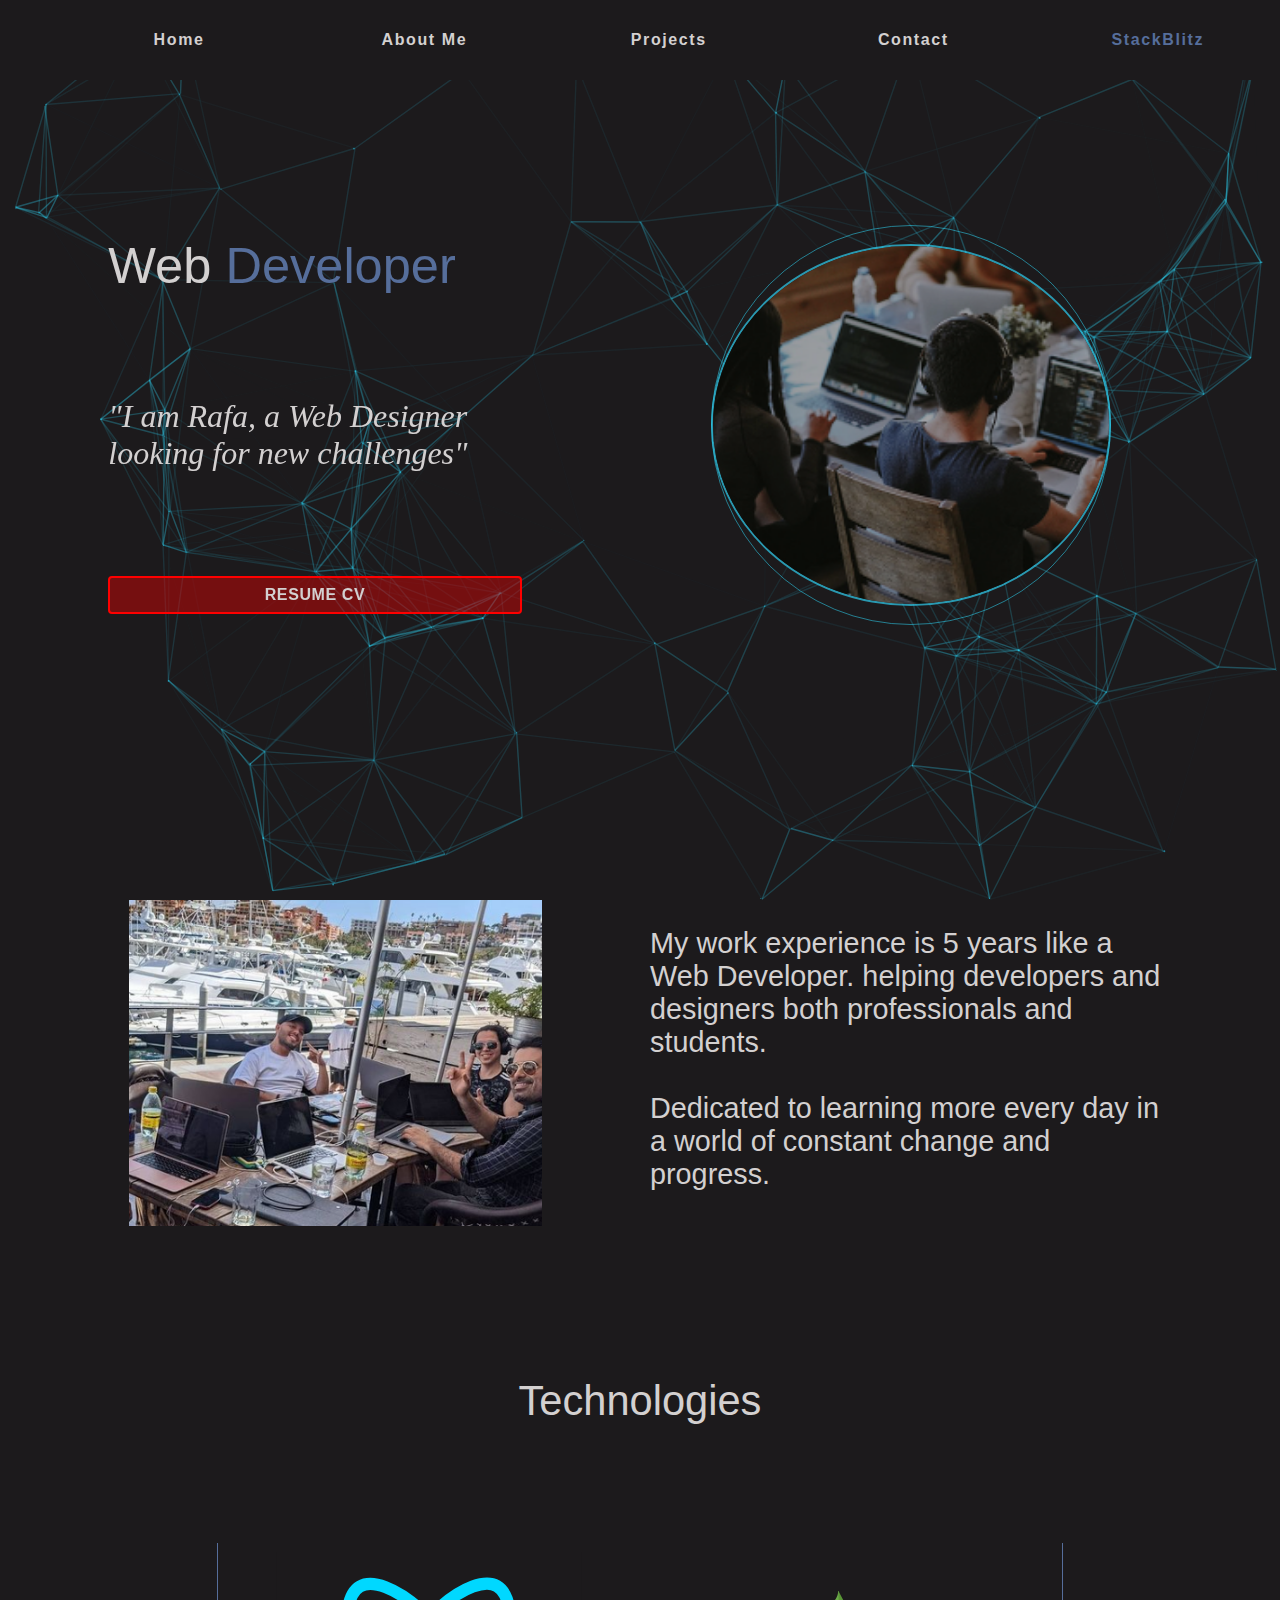
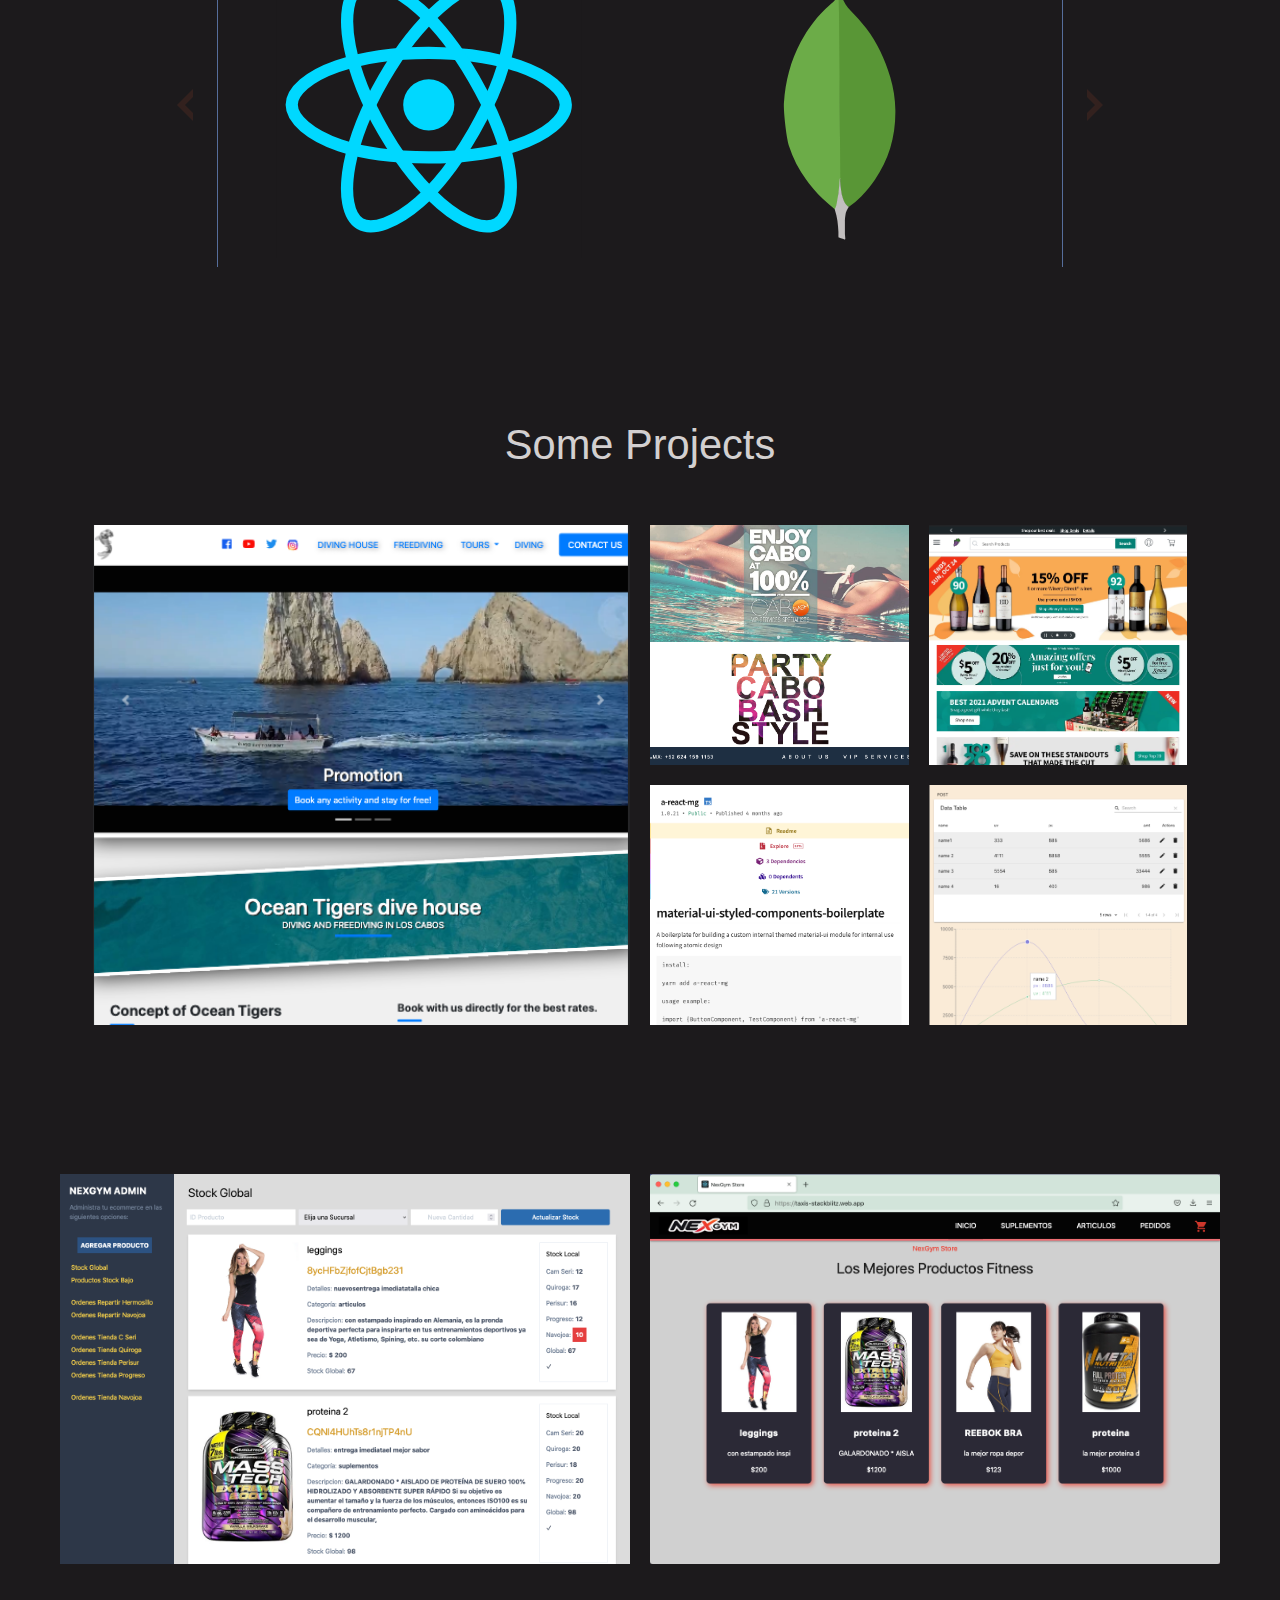
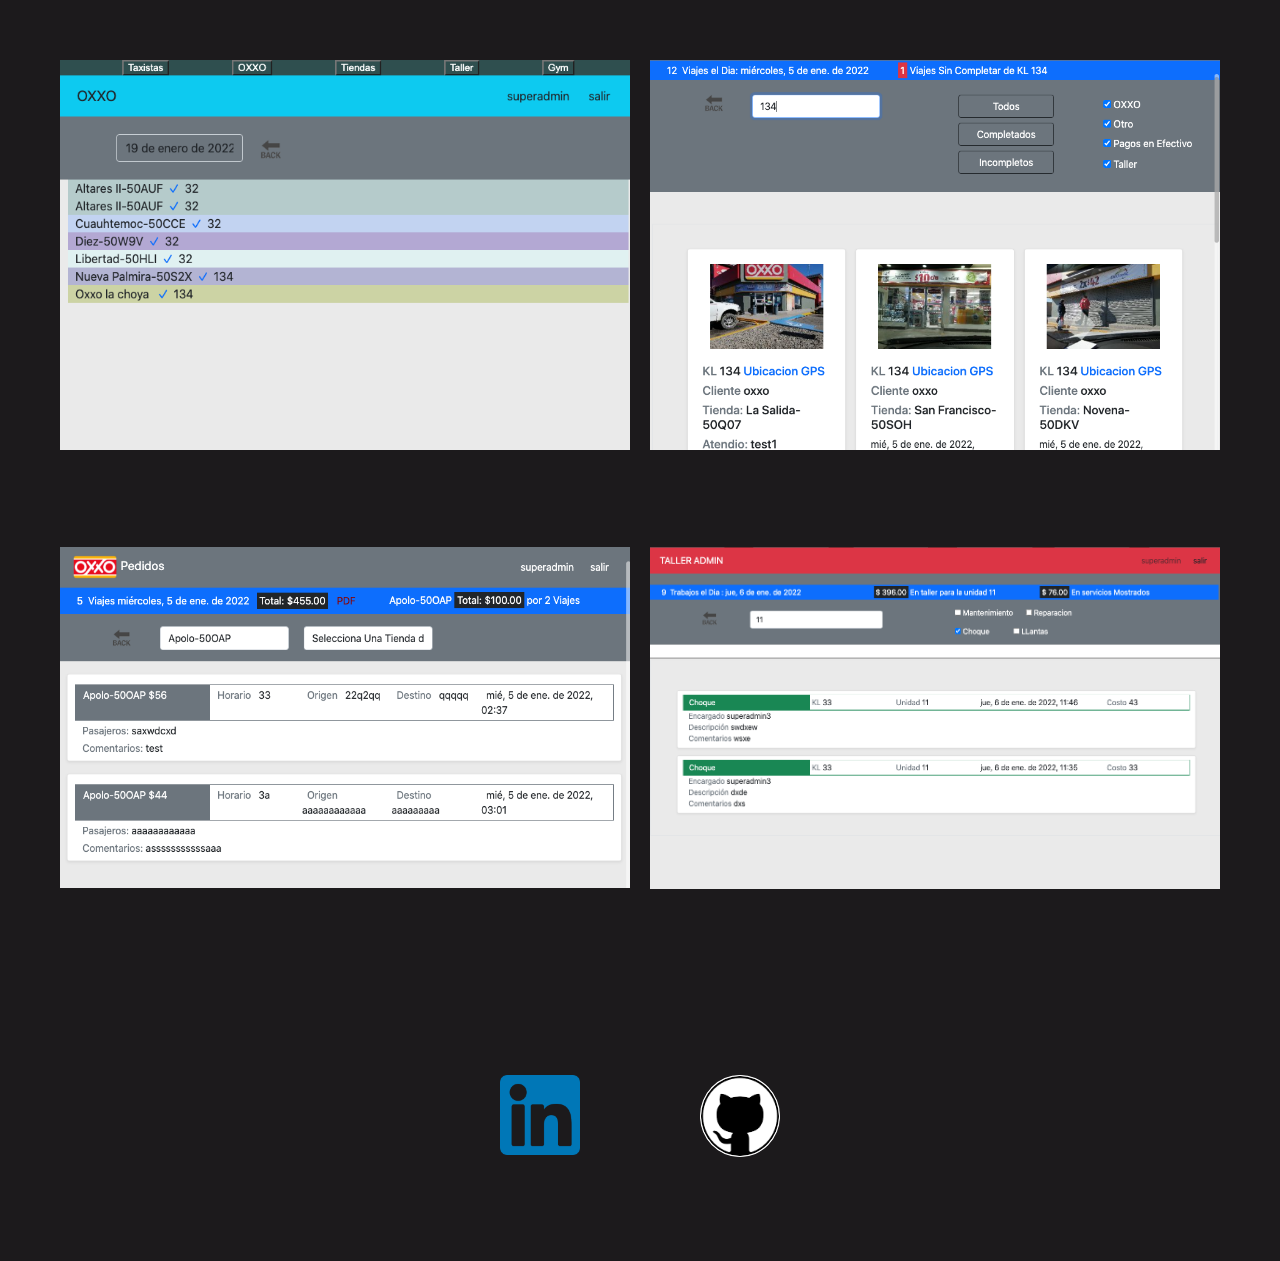
==== commit cc16070c: "lplp" ====
--- a/index.html
+++ b/index.html
@@ -43,7 +43,6 @@
 
         <div class="btn__traduccion">
             <img src="assets/yo.png" alt="yo" class="btn__traduccion--img" style="display: none;" >
-            <img src="assets/Google_Translate_logo.svg.png" alt="logo-google-translator" class="btn__traduccion--img">
         </div>
 
 
@@ -108,7 +107,7 @@
 
 
     <section class="proyects proyects__container grid" id="proyects">        
-            <h2 class="proyects__title">Projects</h2>
+            <h2 class="proyects__title">Some Projects</h2>
             <figure class="proyect">
                 <img src="assets/oceantigers.png" alt="oceantigers" class="proyect__img--mobile">
                 <img src="assets/oceantigers-desktop.png" alt="oceantigers-desktop" class="proyect__img">
@@ -161,11 +160,8 @@
 
     <footer class="footer footer__container">
             <div class="footer__social" id="contact">
-                <a href="https://www.instagram.com/rafa110587/" target="__blank" class="footer__link">
-                    <img src="assets/Instagram_logo_2016.svg.png" alt="Instagram_logo" class="footer__social--icon">
-                </a>
-                <a href="https://www.facebook.com/rafaelsemonio" target="__blank" class="footer__link">
-                    <img src="assets/Facebook_icon_2013.svg.png" alt="Facebook_icon" class="footer__social--icon">
+                <a href="https://www.linkedin.com/in/rafael-esc/" target="__blank" class="footer__link">
+                    <img src="assets/linkedin.png" alt="linkedin_logo" class="footer__social--icon">
                 </a>
                 <a href="https://github.com/xipeRafa?tab=repositories" target="__blank" class="footer__link" >
                     <img src="assets/github.png" alt="github" class="footer__social--icon github" >
@@ -175,4 +171,6 @@
     <script src="js/particles.min.js"></script>
     <script src="js/app.js"></script>
 </body>
-</html>+</html>
+
+
--- a/css/media.css
+++ b/css/media.css
@@ -26,14 +26,14 @@
   .header__circle{ 
     display: none;
   }
-  .img{
+  .img, .header__img{
     display: none;
   }
   .header__info{
-      height: 100%;
-      display: flex;
-      flex-direction: column;
-      justify-content: space-evenly;
+    height: 100vh;
+    display: flex;
+    flex-direction: column;
+    justify-content: space-evenly;
 
   }
 }
